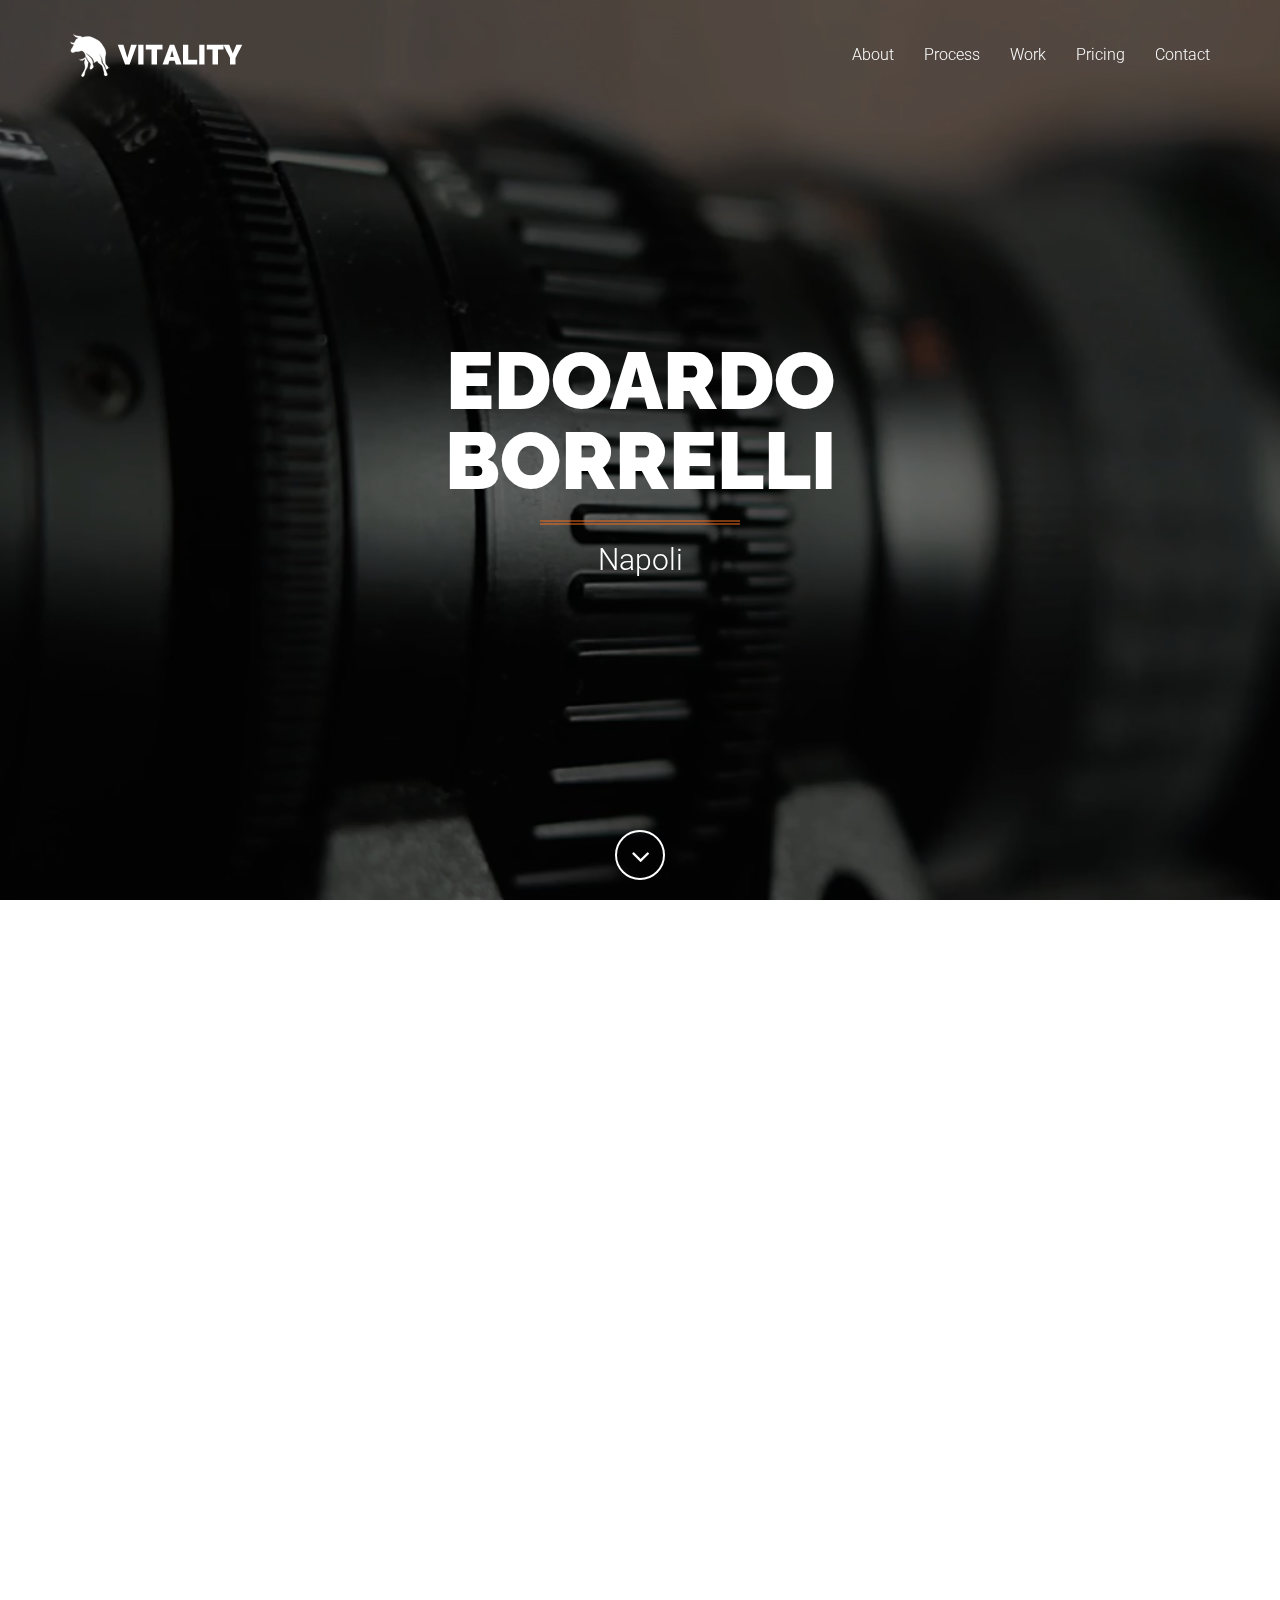
==== video.html @ b9a4c415 "stage one" ====
<!DOCTYPE html>
<html lang="en">

<head>
    <meta charset="utf-8">
    <meta name="viewport" content="width=device-width, initial-scale=1.0, user-scalable=no">
    <meta name="description" content="">
    <meta name="author" content="">
    <title>Edoardo Borrelli</title>
    <!-- Bootstrap Core CSS -->
    <link href="assets/css/bootstrap/bootstrap.min.css" rel="stylesheet" type="text/css">
    <!-- Retina.js - Load first for faster HQ mobile images. -->
    <script src="assets/js/plugins/retina/retina.min.js"></script>
    <!-- Font Awesome -->
    <link href="assets/font-awesome/css/font-awesome.min.css" rel="stylesheet" type="text/css">
    <!-- Default Fonts -->
    <link href='http://fonts.googleapis.com/css?family=Roboto:400,100,100italic,300,300italic,400italic,500,500italic,700,700italic,900,900italic' rel='stylesheet' type='text/css'>
    <link href='http://fonts.googleapis.com/css?family=Raleway:400,100,200,300,600,500,700,800,900' rel='stylesheet' type='text/css'>
    <!-- Modern Style Fonts (Include these is you are using body.modern!) -->
    <link href='http://fonts.googleapis.com/css?family=Montserrat:400,700' rel='stylesheet' type='text/css'>
    <link href='http://fonts.googleapis.com/css?family=Cardo:400,400italic,700' rel='stylesheet' type='text/css'>
    <!-- Vintage Style Fonts (Include these if you are using body.vintage!) -->
    <link href='http://fonts.googleapis.com/css?family=Sanchez:400italic,400' rel='stylesheet' type='text/css'>
    <link href='http://fonts.googleapis.com/css?family=Cardo:400,400italic,700' rel='stylesheet' type='text/css'>
    <!-- Plugin CSS -->
    <link href="assets/css/plugins/owl-carousel/owl.carousel.css" rel="stylesheet" type="text/css">
    <link href="assets/css/plugins/owl-carousel/owl.theme.css" rel="stylesheet" type="text/css">
    <link href="assets/css/plugins/owl-carousel/owl.transitions.css" rel="stylesheet" type="text/css">
    <link href="assets/css/plugins/magnific-popup.css" rel="stylesheet" type="text/css">
    <link href="assets/css/plugins/background.css" rel="stylesheet" type="text/css">
    <link href="assets/css/plugins/animate.css" rel="stylesheet" type="text/css">
    <!-- Vitality Theme CSS -->
    <!-- Uncomment the color scheme you want to use. -->
    <!-- <link href="assets/css/vitality-red.css" rel="stylesheet" type="text/css"> -->
    <!-- <link href="assets/css/vitality-aqua.css" rel="stylesheet" type="text/css"> -->
    <!-- <link href="assets/css/vitality-blue.css" rel="stylesheet" type="text/css"> -->
    <!-- <link href="assets/css/vitality-green.css" rel="stylesheet" type="text/css"> -->
    <link href="assets/css/vitality-orange.css" rel="stylesheet" type="text/css">
    <!-- <link href="assets/css/vitality-pink.css" rel="stylesheet" type="text/css"> -->
    <!-- <link href="assets/css/vitality-purple.css" rel="stylesheet" type="text/css"> -->
    <!-- <link href="assets/css/vitality-tan.css" rel="stylesheet" type="text/css"> -->
    <!-- <link href="assets/css/vitality-turquoise.css" rel="stylesheet" type="text/css"> -->
    <!-- <link href="assets/css/vitality-yellow.css" rel="stylesheet" type="text/css"> -->
    <!-- IE8 support for HTML5 elements and media queries -->
    <!--[if lt IE 9]>
      <script src="https://oss.maxcdn.com/libs/html5shiv/3.7.0/html5shiv.js"></script>
      <script src="https://oss.maxcdn.com/libs/respond.js/1.3.0/respond.min.js"></script>
    <![endif]-->
</head>

<body id="page-top">
    <!-- Navigation -->
    <!-- Note: navbar-default and navbar-inverse are both supported with this theme. -->
    <nav class="navbar navbar-inverse navbar-fixed-top navbar-expanded">
        <div class="container">
            <!-- Brand and toggle get grouped for better mobile display -->
            <div class="navbar-header">
                <button type="button" class="navbar-toggle" data-toggle="collapse" data-target="#bs-example-navbar-collapse-1">
                    <span class="sr-only">Toggle navigation</span>
                    <span class="icon-bar"></span>
                    <span class="icon-bar"></span>
                    <span class="icon-bar"></span>
                </button>
                <a class="navbar-brand page-scroll" href="#page-top">
                    <img src="assets/img/logo.png" class="img-responsive" alt="">
                </a>
            </div>
            <!-- Collect the nav links, forms, and other content for toggling -->
            <div class="collapse navbar-collapse" id="bs-example-navbar-collapse-1">
                <ul class="nav navbar-nav navbar-right">
                    <li class="hidden">
                        <a class="page-scroll" href="#page-top"></a>
                    </li>
                    <li>
                        <a class="page-scroll" href="#about">About</a>
                    </li>
                    <li>
                        <a class="page-scroll" href="#process">Process</a>
                    </li>
                    <li>
                        <a class="page-scroll" href="#work">Work</a>
                    </li>
                    <li>
                        <a class="page-scroll" href="#pricing">Pricing</a>
                    </li>
                    <li>
                        <a class="page-scroll" href="#contact">Contact</a>
                    </li>
                </ul>
            </div>
            <!-- /.navbar-collapse -->
        </div>
        <!-- /.container -->
    </nav>
    <!-- Instructions: Set your background image using the URL below. -->
    <header class="video">
        <div class="overlay"></div>
        <div class="intro-content">
            <img src="" class="img-responsive img-centered" alt="">
            <div class="brand-name">Edoardo Borrelli</div>
            <hr class="colored">
            <div class="brand-name-subtext">Napoli</div>
        </div>
        <div class="scroll-down page-scroll">
            <a class="btn page-scroll" href="#about"><i class="fa fa-angle-down"></i></a>
        </div>
    </header>
    <section id="about">
        <div class="container-fluid">
            <div class="row text-center">
                <div class="col-lg-12 wow fadeIn">
                    <h1>A Theme for Creatives &amp; Agencies</h1>
                    <p>Vitality is the perfect theme for a freelance professional or an agency.</p>
                    <hr class="colored">
                </div>
            </div>
            <div class="row text-center content-row">
                <div class="col-md-3 col-sm-6 wow fadeIn" data-wow-delay=".2s">
                    <div class="about-content">
                        <i class="fa fa-eye fa-4x"></i>
                        <h3>Commitment</h3>
                        <p>Our commitment is to dress you for success. We pride our detailed workmanship as every piece of clothing is individually designed to your style and measurements for a perfect fit.</p>
                    </div>
                </div>
                <div class="col-md-3 col-sm-6 wow fadeIn" data-wow-delay=".4s">
                    <div class="about-content">
                        <i class="fa fa-scissors fa-4x"></i>
                        <h3>Dedication</h3>
                        <p>Specializing in bespoke and tailor made apparel and accessories for the discerning gentleman.</p>
                    </div>
                </div>
                <div class="col-md-3 col-sm-6 wow fadeIn" data-wow-delay=".6s">
                    <div class="about-content">
                        <i class="fa fa-tablet fa-4x"></i>
                        <h3>Responsive</h3>
                        <p>When building this theme, we've paid close attention to how it looks on various screen sizes. Try it out on a phone or tablet!</p>
                    </div>
                </div>
                <div class="col-md-3 col-sm-6 wow fadeIn" data-wow-delay=".8s">
                    <div class="about-content">
                        <i class="fa fa-heart fa-4x"></i>
                        <h3>Built with Love</h3>
                        <p>All of our themes are crafted with care, and we strive to make your experience as one of our customers the best as possible.</p>
                    </div>
                </div>
            </div>
        </div>
    </section>
    
    <aside class="cta-quote" style="background-image: url('assets/img/nice.jpg');">
        <div class="container wow fadeIn">
            <div class="row">
                <div class="col-md-10 col-md-offset-1">
                                <img src="assets/img/logo100.png" class="img-responsive img-centered" alt=""><br><br>

                    <span class="quote">Good <span class="text-primary">design</span> is finding that perfect balance between the way something <span class="text-primary">looks</span> and how it <span class="text-primary">feels</span>.</span>
                    <hr class=" colored">
                    <a class="btn btn-outline-light page-scroll" href="#contact">Let's Find It</a>
                </div>
            </div>
        </div>
    </aside>
       <section id="process" class="bg-gray">
        <div class="container text-center wow fadeIn">
            <h2>Our Process</h2>
            <hr class="colored">
            <p>Each item is made exclusively by hand, follwing the dictates of the old school tailoring.</p>
        </div>
    </section>
    <section class="portfolio-carousel wow fadeIn">
        <div class="item" style="background-image: url('assets/img/edoardo2.png')">
            <div class="container-fluid">
                <div class="row">
                    <div class="col-md-4 col-md-push-8">
                        <div class="project-details">
                            <span class="project-name"><b>Dress</span>
                            <span class="project-description">The creation of a bespoke suit involves the precise stages of processing that follows the tailor scrupulously and accurately.</b></span>
                            <hr class="colored">
                            <a href="#portfolioModal1" data-toggle="modal" class="btn btn-outline-light">View Details <i class="fa fa-long-arrow-right fa-fw"></i></a>
                        </div>
                    </div>
                    <div class="col-md-8 col-md-pull-4 hidden-xs">
                        <center><img src="" class="img-responsive portfolio-image" alt=""></center>
                    </div>
                </div>
            </div>
        </div>
        <div class="item" style="background-image: url('assets/img/ebtailor.jpg')">
            <div class="container-fluid">
                <div class="row">
                    <div class="col-md-4 col-md-push-8">
                        <div class="project-details">

                            <span class="project-name"><b>Tailoring</span>
                            <span class="project-description">Each dress is the result of 200 operations.</span></b>
                            <hr class="colored">
                            <a href="#portfolioModal2" data-toggle="modal" class="btn btn-outline-light">View Details <i class="fa fa-long-arrow-right fa-fw"></i></a>
                        </div>
                    </div>
                    <div class="col-md-8 col-md-pull-4 hidden-xs">
                        <img src="" class="img-responsive portfolio-image" alt="">
                    </div>
                </div>
            </div>
        </div>
        <div class="item" style="background-image: url('assets/img/green.jpg')">
            <div class="container-fluid">
                <div class="row">
                    <div class="col-md-4 col-md-push-8">
                        <div class="project-details">
                            <span class="project-name"><b>Shirt</span>
                            <span class="project-description">Our tailored shirt provides 8 basic steps by hand:<br>
                                <ul>
                                    <li>Button</li>
                                    <li>Slot</li>
                                    <li>Armholes</li>
                                    <li>Fourth Shoulder</li>
                                    <li>Channel Beam</li>
                                    <li>Neck</li>
                                    <li>Mouche</li>
                                    <li>Beam Fintone</li></b>
                                </ul>
                            </span>
                            <hr class="colored">
                            <a href="#portfolioModal3" data-toggle="modal" class="btn btn-outline-light">View Details <i class="fa fa-long-arrow-right fa-fw"></i></a>
                        </div>
                    </div>
                    <div class="col-md-8 col-md-pull-4 hidden-xs">
                    </div>
                </div>
            </div>
        </div>
        <div class="item" style="background-image: url('assets/img/tie.jpg')">
            <div class="container-fluid">
                <div class="row">
                    <div class="col-md-4 col-md-push-8">
                        <div class="project-details">
                            <span class="project-name"><b>Tie</span>
                            <span class="project-description">Needs as many as 23 steps, from cutting to its completion, to create a truly tailored tie. It is the highest expression of our dexterity.</span></b>
                            <hr class="colored">
                            <a href="#portfolioModal4" data-toggle="modal" class="btn btn-outline-light">View Details <i class="fa fa-long-arrow-right fa-fw"></i></a>
                        </div>
                    </div>
                    <div class="col-md-8 col-md-pull-4 hidden-xs">
                    </div>
                </div>
            </div>
        </div>
    </section>

    <section>
        <div class="container text-center wow fadeIn">
            <h2>Gallery</h2>
            <hr class="colored">
            <p>Take a look at our gallery!</p>
            <div class="row content-row">
                <div class="col-lg-12">
                    <div class="portfolio-filter">
                        <ul id="filters" class="clearfix">
                            <li>
                                <span class="filter active" data-filter="identity shirts shoes happy">All</span>
                            </li>
                            <li>
                                <span class="filter" data-filter="shirts">Shirts/Jackets/Suits</span>
                            </li>
                            <li>
                                <span class="filter" data-filter="shoes">Shoes</span>
                            </li>
                            <li>
                                <span class="filter" data-filter="happy">Happy Customers</span>
                            </li>
                        </ul>
                    </div>
                </div>
            </div>
            <div class="row">
                <div class="col-lg-12">
                    <div id="portfoliolist">
                        <div class="portfolio shirts" data-cat="identity" href="#portfolioModal5" data-toggle="modal">
                            <div class="portfolio-wrapper">
                                <img src="assets/img/shirt100.png" alt="">
                                <div class="caption">
                                    <div class="caption-text">
                                        <a class="text-title">Suits and Jackets</a>
                                        <span class="text-category">Some of our suits, jackets and shirt designs from Italy</span>
                                    </div>
                                    <div class="caption-bg"></div>
                                </div>
                            </div>
                        </div>
                        <div class="portfolio shoes" data-cat="web" href="#portfolioModal6" data-toggle="modal">
                            <div class="portfolio-wrapper">
                                <img src="assets/img/shoe100.png" alt="">
                                <div class="caption">
                                    <div class="caption-text">
                                        <a class="text-title">Shoes</a>
                                        <span class="text-category">Handmade, Italian Mark</span>
                                    </div>
                                    <div class="caption-bg"></div>
                                </div>
                            </div>
                        </div>
                        <div class="portfolio happy" data-cat="graphic" href="#portfolioModal7" data-toggle="modal">
                            <div class="portfolio-wrapper">
                                <img src="assets/img/happy7.png" alt="">
                                <div class="caption">
                                    <div class="caption-text">
                                        <a class="text-title">Happy Customers</a>
                                        <span class="text-category">Our customers alway walk out with a smile</span>
                                    </div>
                                    <div class="caption-bg"></div>
                                </div>
                            </div>
                        </div><br><br>
                        <br><br><br><br><br><br><br><br><br><br>
   
    

                </div>
            </div>
        </div>
    </section>
    <section id="contact">
        <div class="container wow fadeIn">
            <div class="row">
                <div class="col-lg-12 text-center">
                    <h2>Contact Us</h2>
                    <hr class="colored">
                    <p>Please contact us and we will let you know what we can do to help you.</p>
                </div>
            </div>
            <div class="row content-row">
                <div class="col-lg-8 col-lg-offset-2">
                    <form name="sentMessage" id="contactForm" novalidate>
                        <div class="row control-group">
                            <div class="form-group col-xs-12 floating-label-form-group controls">
                                <label>Name</label>
                                <input type="text" class="form-control" placeholder="Name" id="name" required data-validation-required-message="Please enter your name.">
                                <p class="help-block text-danger"></p>
                            </div>
                        </div>
                        <div class="row control-group">
                            <div class="form-group col-xs-12 floating-label-form-group controls">
                                <label>Email Address</label>
                                <input type="email" class="form-control" placeholder="Email Address" id="email" required data-validation-required-message="Please enter your email address.">
                                <p class="help-block text-danger"></p>
                            </div>
                        </div>
                        <div class="row control-group">
                            <div class="form-group col-xs-12 floating-label-form-group controls">
                                <label>Phone Number</label>
                                <input type="tel" class="form-control" placeholder="Phone Number" id="phone" required data-validation-required-message="Please enter your phone number.">
                                <p class="help-block text-danger"></p>
                            </div>
                        </div>
                        <div class="row control-group">
                            <div class="form-group col-xs-12 floating-label-form-group controls">
                                <label>Message</label>
                                <textarea rows="5" class="form-control" placeholder="Message" id="message" required data-validation-required-message="Please enter a message."></textarea>
                                <p class="help-block text-danger"></p>
                            </div>
                        </div>
                        <br>
                        <div id="success"></div>
                        <div class="row">
                            <div class="form-group col-xs-12">
                                <button type="submit" class="btn btn-outline-dark">Send</button>
                            </div>
                        </div>
                    </form>
                </div>
            </div>
        </div>
    </section>
    
    <footer class="footer" style="background-image: url('assets/img/bg-footer.jpg')">
        <div class="container text-center">
            <div class="row">
                <div class="col-md-4 contact-details">
                    <h4><i class="fa fa-phone"></i> Call<br><p><a href="tel:3055707944">(305) 570-7944</a></p></h4>
                    
                </div>
                <div class="col-md-4 contact-details">
                    <h4><i class="fa fa-map-marker"></i> Visit</h4>
                    <p><a href="http://maps.apple.com/?address=102+Giralda+Ave+CoralGables+FL+33134">102 Giralda Ave<br>Coral Gables, FL 33134</a></p>
                </div>
                <div class="col-md-4 contact-details">
                    <h4><i class="fa fa-envelope"></i> Email</h4>
                    <p><a href="mailto:sartoriaedoardoborrelli@hotmail.it">sartoriaedoardoborrelli@hotmail.it</a>
                    </p>
                </div>
            </div>
            <div class="row social">
                <div class="col-lg-12">
                    <ul class="list-inline">
                        <li><a href="https://www.facebook.com/edoardoborrelli/"><i class="fa fa-facebook fa-fw fa-2x"></i></a>
                        </li>
                        
                        <li><a href="https://www.instagram.com/edoardoborrelli1/"><i class="fa fa-instagram fa-fw fa-2x"></i></a>
                        </li>
                    </ul>
                </div>
            </div>
            <div class="row copyright">
                <div class="col-lg-12">
                    <p class="small">&copy; 2015 Edoardo Borrelli</p>
                </div>
            </div>
        </div>
    </footer>
    <!-- Portfolio Modals -->
    <!-- Example Modal 1 -->
    <div class="portfolio-modal modal fade" id="portfolioModal1" tabindex="-1" role="dialog" aria-hidden="true" style="background-image: url('assets/img/store.png')">
        <div class="modal-content">
            <div class="close-modal" data-dismiss="modal">
                <div class="lr">
                    <div class="rl">
                    </div>
                </div>
            </div>
            <div class="modal-body">
                <div class="container">
                    <div class="row">
                        <div class="col-lg-8 col-lg-offset-2">
                            <h2><b><strong>Dress</h2>
                            <hr class="colored">
                            <p>The creation of a bespoke suit involves the precise stages of processing that follows the tailor scrupulously and accurately.</p><br></b></strong>
                            <br>
                        </div>
                        <div class="col-lg-12">
                            <img src="assets/img/tailor2.jpg" class="img-responsive img-centered" alt="">
                        </div><br>
                        <div class="col-lg-8 col-lg-offset-2">
                            <p><b><strong>MEASUREMENTS: Taking the general measurements of the client's body is the first step to be taken after establishing the model of dress and the next step would be to create the fabric that will be used.</p>
                        <p>THE SEGANATA: The tailor, with the traditional chalk to trace, freehands the pattern on the fabric of the dress. </p>
                        CUTTING: Following the traces of plaster, he cuts very precisely and with high quality instruments. </p>
                        THE BASTE AND TESTS: The fabrics are cut and basted together in order to create an accurate sketch of the dress, after which will follow a trial during which they will eventually make some changes to make the perfect head.</p>
                        SEWING: After all the evidence of production is completed by sewing the dress that will be stretched and once tried for the last time, delivered to the customer.</p> </b></strong>
                        
                            <button type="button" class="btn btn-default" data-dismiss="modal"><i class="fa fa-times"></i> Close</button></div>
                        </div>
                    </div>
                </div>
            </div>
        </div>
    </div>
    <!-- Example Modal 2 -->
    <div class="portfolio-modal modal fade" id="portfolioModal2" tabindex="-1" role="dialog" aria-hidden="true" style="background-image: url('assets/img/store2.png')">
        <div class="modal-content">
            <div class="close-modal" data-dismiss="modal">
                <div class="lr">
                    <div class="rl">
                    </div>
                </div>
            </div>
            <div class="modal-body">
                <div class="container">
                    <div class="row">
                        <div class="col-lg-8 col-lg-offset-2">
                            <h2><b>Tailoring</h2>
                            <hr class="colored">
                            <p>Each dress is the result of 200 operations.</p>
                        </div>
                        <div class="col-lg-12">
                            <img src="assets/img/tool.jpg" class="img-responsive img-centered" alt="">
                        </div>
                        <div class="col-lg-8 col-lg-offset-2">
                          <p>In Tailoring Borrelli, processing of the clothes is held still using traditional techniques. With the customer's measurements you create the custom pattern, which will serve as the basis for the subsequent fitting of clothes. If the customer does not change size, you can order new clothes, choosing only the tissue, avoiding times of tests and inspections. Our tailors cut the fabric and create the masculine soul of the jacket: the canvas, made from a mixture of horsehair, cotton and camel, which determines together, strength and softness. It is then evaluated the structural tension gown and finished the package with a meticulous attention to detail, linings and buttons.Details that make a unique tailor-made suit.</p></b>
                            <button type="button" class="btn btn-default" data-dismiss="modal"><i class="fa fa-times"></i> Close</button>
                        </div>
                    </div>
                </div>
            </div>
        </div>
    </div>
    <!-- Example Modal 3 -->
    <div class="portfolio-modal modal fade" id="portfolioModal3" tabindex="-1" role="dialog" aria-hidden="true" style="background-image: url('assets/img/store3.png')">
        <div class="modal-content">
            <div class="close-modal" data-dismiss="modal">
                <div class="lr">
                    <div class="rl">
                    </div>
                </div>
            </div>
            <div class="modal-body">
                <div class="container">
                    <div class="row">
                        <div class="col-lg-8 col-lg-offset-2">
                            <h2>Shirt</h2>
                            <hr class="colored">
                            <p></p>
                        </div>
                        <div class="col-lg-12">
                            <img src="assets/img/yellow.jpg" class="img-responsive img-centered" alt=""><br>
                            <img src="assets/img/tag.jpg" class="img-responsive img-centered" alt=""><br>
                            <img src="assets/img/tag3.jpg" class="img-responsive img-centered" alt="">
                        </div>
                        <div class="col-lg-8 col-lg-offset-2">
                       <p><b>Among the details that give an advantage to the chief's hand stitching "chiseled" that characterizes the application of the neck and armhole shirts over the front embroidered. Among the fine details there is the "mouche", taffeta small triangle that joins the front and rear sections, and the "beam" that stops the fake sleeve. Slot, built to last, it must be flexible and strong. The skilful interweaving of the wires was born for this purpose by the skilled hands of the embroiderers who sew by hand even the real mother of pearl buttons stitched to "Houndstooth".</b></p>
                       <div class="col-lg-12">
                             <img src="assets/img/tag2.jpg" class="img-responsive img-centered" alt=""><br>
                       </div>
                            <button type="button" class="btn btn-default" data-dismiss="modal"><i class="fa fa-times"></i> Close</button>
                        </div>
                    </div>
                </div>
            </div>
        </div>
    </div>
    <!-- Example Modal 4 -->
    <div class="portfolio-modal modal fade" id="portfolioModal4" tabindex="-1" role="dialog" aria-hidden="true" style="background-image: url('assets/img/nicetie.png')">
        <div class="modal-content">
            <div class="close-modal" data-dismiss="modal">
                <div class="lr">
                    <div class="rl">
                    </div>
                </div>
            </div>
            <div class="modal-body">
                <div class="container">
                    <div class="row">
                        <div class="col-lg-8 col-lg-offset-2">
                           <h2><b>Tie</h2>
                            <hr class="colored">
                            <p>Needs as many as 23 steps, from cutting to its completion, to create a truly tailored tie. It is the highest expression of our dexterity.</p></b>
                        </div>
                        <div class="col-lg-12">
                            <img src="assets/img/tie2.jpg" class="img-responsive img-centered" alt="">
                        </div>
                        <div class="col-lg-8 col-lg-offset-2">
                          <p><b>CUTTING MANUAL: According to tradition with templates, chalk, tape measure and scissors: All strictly 45 degrees, allows us to perfectly center the design.<br><br> SEWING LINING OF THE HAND: This phase of tailoring is cured inch by inch, always using the same stitch width. Each tie is inspected with painstaking care to avoid any kind of defect. <br><br>
                        TAPPING: This step ensures the perfect fit of the Interior silk and perfect centering. The front tip and the tail always require special care in order to create a perfect symmetry.<br><br> 
                        SEAM: after being tapped, the tie is closed by hand with delicate steps and the right length, ensuring the proper "lead" and the right elasticity.</p> </b>
                        <img src="assets/img/tie3.jpg" class="img-responsive img-centered" alt=""> 
                            <button type="button" class="btn btn-default" data-dismiss="modal"><i class="fa fa-times"></i> Close</button>
                        </div>
                    </div>
                </div>
            </div>
        </div>
    </div>
        <!-- Example Modal 5 -->
    <div class="portfolio-modal modal fade" id="portfolioModal5" tabindex="-1" role="dialog" aria-hidden="true" style="background-image: url('assets/img/outside100.png')">
        <div class="modal-content">
            <div class="close-modal" data-dismiss="modal">
                <div class="lr">
                    <div class="rl">
                    </div>
                </div>
            </div>
            <div class="modal-body">
                <div class="container">
                    <div class="row">
                        <div class="col-lg-8 col-lg-offset-2">
                           <h2><b>Shirts/Jackets/Suits</h2>
                            <hr class="colored">
                            <p>An inside look at some of the items we've acquired.</p>
                        </div>
                        <div class="col-lg-12">
                            <img src="assets/img/shirt11.png" class="img-responsive img-centered" alt="">
                            <img src="assets/img/shirt13.png" class="img-responsive img-centered" alt="">
                            <img src="assets/img/shirt14.png" class="img-responsive img-centered" alt="">
                            <img src="assets/img/shirt15.png" class="img-responsive img-centered" alt="">
                            <img src="assets/img/shirt16.png" class="img-responsive img-centered" alt="">
                            <img src="assets/img/shirt17.png" class="img-responsive img-centered" alt="">
                            <img src="assets/img/shirt18.png" class="img-responsive img-centered" alt="">
                            <img src="assets/img/shirt19.png" class="img-responsive img-centered" alt="">
                            <img src="assets/img/shirt20.png" class="img-responsive img-centered" alt="">
                            <img src="assets/img/shirt21.png" class="img-responsive img-centered" alt="">
                            <img src="assets/img/shirt22.png" class="img-responsive img-centered" alt="">
                            <img src="assets/img/shirt23.png" class="img-responsive img-centered" alt="">
                            <img src="assets/img/shirt24.png" class="img-responsive img-centered" alt="">


                        
                        
                            <button type="button" class="btn btn-default" data-dismiss="modal"><i class="fa fa-times"></i> Close</button></div>
                        </div>
                    </div>
                </div>
            </div>
        </div>
    </div>
        <!-- Example Modal 6 -->
    <div class="portfolio-modal modal fade" id="portfolioModal6" tabindex="-1" role="dialog" aria-hidden="true" style="background-image: url('assets/img/store2.png')">
        <div class="modal-content">
            <div class="close-modal" data-dismiss="modal">
                <div class="lr">
                    <div class="rl">
                    </div>
                </div>
            </div>
            <div class="modal-body">
                <div class="container">
                    <div class="row">
                        <div class="col-lg-8 col-lg-offset-2">
                           <h2><b>Shoes</h2>
                            <hr class="colored">
                            <p>Take a look at our handmade shoes!</p></b>
                        </div>
                        <div class="col-lg-12">
                            <img src="assets/img/shoe1.png" class="img-responsive img-centered" alt="">
                            <img src="assets/img/shoe2.png" class="img-responsive img-centered" alt="">
                            <img src="assets/img/shoe3.png" class="img-responsive img-centered" alt="">
                            <img src="assets/img/shoe4.png" class="img-responsive img-centered" alt="">
                            <img src="assets/img/shoe5.png" class="img-responsive img-centered" alt="">
                            <img src="assets/img/shoe6.png" class="img-responsive img-centered" alt="">
                            <img src="assets/img/shoe7.png" class="img-responsive img-centered" alt="">
                            <img src="assets/img/shoe8.png" class="img-responsive img-centered" alt="">
                            <img src="assets/img/shoe9.png" class="img-responsive img-centered" alt="">
                            <img src="assets/img/shoe10.png" class="img-responsive img-centered" alt="">
                            <img src="assets/img/shoe11.png" class="img-responsive img-centered" alt="">
                            <img src="assets/img/shoe12.png" class="img-responsive img-centered" alt="">
                        
                       
                            <button type="button" class="btn btn-default" data-dismiss="modal"><i class="fa fa-times"></i> Close</button></div>
                        </div>
                    </div>
                </div>
            </div>
        </div>
    </div>
        <!-- Example Modal 7 -->
    <div class="portfolio-modal modal fade" id="portfolioModal7" tabindex="-1" role="dialog" aria-hidden="true" style="background-image: url('assets/img/store.png')">
        <div class="modal-content">
            <div class="close-modal" data-dismiss="modal">
                <div class="lr">
                    <div class="rl">
                    </div>
                </div>
            </div>
            <div class="modal-body">
                <div class="container">
                    <div class="row">
                        <div class="col-lg-8 col-lg-offset-2">
                           <h2><b>Happy Customers</h2>
                            <hr class="colored">
                            <p>Our customers always leave with a smile!</p></b>
                        </div>
                        <div class="col-lg-12">
                            <img src="assets/img/happy1.png" class="img-responsive img-centered" alt="">
                            <img src="assets/img/happy2.png" class="img-responsive img-centered" alt="">
                            <img src="assets/img/happy3.png" class="img-responsive img-centered" alt="">
                            <img src="assets/img/happy4.png" class="img-responsive img-centered" alt="">
                            <img src="assets/img/happy5.png" class="img-responsive img-centered" alt="">
                            <img src="assets/img/happy6.png" class="img-responsive img-centered" alt="">
                            <img src="assets/img/happy7.png" class="img-responsive img-centered" alt="">
                            <img src="assets/img/happy8.png" class="img-responsive img-centered" alt="">
                            <img src="assets/img/happy9.png" class="img-responsive img-centered" alt="">
                            <img src="assets/img/happy10.png" class="img-responsive img-centered" alt="">
                            <img src="assets/img/happy11.png" class="img-responsive img-centered" alt="">
                            <img src="assets/img/happy13.png" class="img-responsive img-centered" alt="">
                            <img src="assets/img/happy14.png" class="img-responsive img-centered" alt="">
                            <img src="assets/img/happy12.png" class="img-responsive img-centered" alt="">

                        
                        
                            <button type="button" class="btn btn-default" data-dismiss="modal"><i class="fa fa-times"></i> Close</button></div>
                        </div>
                    </div>
                </div>
            </div>
        </div>
    </div>
    <!-- Core Scripts -->
    <script src="assets/js/jquery.js"></script>
    <script src="assets/js/bootstrap/bootstrap.min.js"></script>
    <!-- Plugin Scripts -->
    <script src="assets/js/plugins/jquery.easing.min.js"></script>
    <script src="assets/js/plugins/classie.js"></script>
    <script src="assets/js/plugins/cbpAnimatedHeader.js"></script>
    <script src="assets/js/plugins/owl-carousel/owl.carousel.js"></script>
    <script src="assets/js/plugins/jquery.magnific-popup/jquery.magnific-popup.min.js"></script>
    <script src="assets/js/plugins/background/core.js"></script>
    <script src="assets/js/plugins/background/transition.js"></script>
    <script src="assets/js/plugins/background/background.js"></script>
    <script src="assets/js/plugins/jquery.mixitup.js"></script>
    <script src="assets/js/plugins/wow/wow.min.js"></script>
    <script src="assets/js/contact_me.js"></script>
    <script src="assets/js/plugins/jqBootstrapValidation.js"></script>
    <!-- Vitality Theme Scripts -->
    <script src="assets/js/vitality.js"></script>
</body>

</html>
---- assets/css/plugins/background.css ----
/*! formstone v0.8.29 [background.css] 2015-11-25 | MIT License | formstone.it */

/**
	 * @class
	 * @name .fs-background-element
	 * @type element
	 * @description Target elmement
	 */
/**
	 * @class
	 * @name .fs-background
	 * @type element
	 * @description Base widget class
	 */
.fs-background {
  overflow: hidden;
  position: relative;
  /**
		 * @class
		 * @name .fs-background-container
		 * @type element
		 * @description Container element
		 */
  /**
		 * @class
		 * @name .fs-background-media
		 * @type element
		 * @description Media element
		 */
  /**
		 * @class
		 * @name .fs-background-media.fs-background-animated
		 * @type modifier
		 * @description Indicates animated state
		 */
  /**
		 * @class
		 * @name .fs-background-media.fs-background-navtive
		 * @type modifier
		 * @description Indicates native support
		 */
  /**
		 * @class
		 * @name .fs-background-media.fs-background-fixed
		 * @type modifier
		 * @description Indicates fixed positioning
		 */
  /**
		 * @class
		 * @name .fs-background-embed
		 * @type element
		 * @description Embed/iFrame element
		 */
  /**
		 * @class
		 * @name .fs-background-embed.fs-background-embed-ready
		 * @type modifier
		 * @description Indicates ready state
		 */
}
.fs-background,
.fs-background-container,
.fs-background-media {
  -webkit-transition: none;
          transition: none;
}
.fs-background-container {
  width: 100%;
  height: 100%;
  position: absolute;
  top: 0;
  z-index: 0;
  overflow: hidden;
}
.fs-background-media {
  position: absolute;
  top: 0;
  bottom: 0;
  opacity: 0;
}
.fs-background-media.fs-background-animated {
  -webkit-transition: opacity 0.5s linear;
          transition: opacity 0.5s linear;
}
.fs-background-media img,
.fs-background-media video,
.fs-background-media iframe {
  width: 100%;
  height: 100%;
  display: block;
  -webkit-user-drag: none;
}
.fs-background-media.fs-background-native,
.fs-background-media.fs-background-fixed {
  width: 100%;
  height: 100%;
}
.fs-background-media.fs-background-native img,
.fs-background-media.fs-background-fixed img {
  display: none;
}
.fs-background-media.fs-background-native {
  background-position: center;
  background-size: cover;
}
.fs-background-media.fs-background-fixed {
  background-position: center;
  background-attachment: fixed;
}
.fs-background-embed.fs-background-ready:after {
  width: 100%;
  height: 100%;
  position: absolute;
  top: 0;
  right: 0;
  bottom: 0;
  left: 0;
  z-index: 1;
  content: '';
}
.fs-background-embed.fs-background-ready iframe {
  z-index: 0;
}
---- assets/css/vitality-red.css ----
/*!
 * Vitality v1.3.5 (http://themes.startbootstrap.com/vitality-v1.3.5)
 * Copyright 2013-2015 Start Bootstrap Themes
 * To use this theme you must have a license purchased at WrapBootstrap (https://wrapbootstrap.com)
 */
html,
body {
  height: 100%;
}
.img-centered {
  margin: 0 auto;
}
.content-row {
  margin-top: 30px;
}
section {
  padding: 100px 0;
}
.bg-gray {
  background-color: #f5f5f5;
}
.bg-dark {
  color: white;
  background-color: #222222;
}
@media (max-width: 767px) {
  section {
    padding: 75px 0;
  }
}
.owl-theme .owl-controls .owl-page span {
  background: rgba(34, 34, 34, 0.5);
}
input.form-control {
  border-radius: 0 !important;
}
input.form-control:focus {
  border-color: #ef4035;
  box-shadow: none;
}
.btn,
.input-group-btn {
  border-radius: 0 !important;
  -webkit-transition: all 0.5s;
  -moz-transition: all 0.5s;
  transition: all 0.5s;
}
.btn-primary {
  color: #ffffff;
  background-color: #ef4035;
  border-color: #ef4035;
  -webkit-transition: all 0.5s;
  -moz-transition: all 0.5s;
  transition: all 0.5s;
}
.btn-primary:hover,
.btn-primary:focus,
.btn-primary.focus,
.btn-primary:active,
.btn-primary.active,
.open > .dropdown-toggle.btn-primary {
  color: #ffffff;
  background-color: #ed2a1d;
  border-color: #ec2114;
}
.btn-primary:active,
.btn-primary.active,
.open > .dropdown-toggle.btn-primary {
  background-image: none;
}
.btn-primary.disabled,
.btn-primary[disabled],
fieldset[disabled] .btn-primary,
.btn-primary.disabled:hover,
.btn-primary[disabled]:hover,
fieldset[disabled] .btn-primary:hover,
.btn-primary.disabled:focus,
.btn-primary[disabled]:focus,
fieldset[disabled] .btn-primary:focus,
.btn-primary.disabled.focus,
.btn-primary[disabled].focus,
fieldset[disabled] .btn-primary.focus,
.btn-primary.disabled:active,
.btn-primary[disabled]:active,
fieldset[disabled] .btn-primary:active,
.btn-primary.disabled.active,
.btn-primary[disabled].active,
fieldset[disabled] .btn-primary.active {
  background-color: #ef4035;
  border-color: #ef4035;
}
.btn-primary .badge {
  color: #ef4035;
  background-color: #ffffff;
}
body {
  font-family: "Roboto", "Helvetica Neue", Helvetica, Arial, sans-serif;
  font-size: 16px;
  font-weight: 300;
}
a {
  color: #ef4035;
  -webkit-transition: all 0.5s;
  -moz-transition: all 0.5s;
  transition: all 0.5s;
}
a:hover,
a:focus {
  color: inherit;
  text-decoration: none;
}
p {
  font-size: 18px;
  line-height: 1.5;
}
p.lead {
  font-family: "Raleway", "Helvetica Neue", Helvetica, Arial, sans-serif;
  font-weight: 900;
  text-transform: uppercase;
  font-size: 24px;
}
h1,
h2,
h3,
h4,
h5,
h6 {
  font-family: "Raleway", "Helvetica Neue", Helvetica, Arial, sans-serif;
  font-weight: 900;
  text-transform: uppercase;
}
@media (min-width: 481px) {
  h1 {
    font-size: 52px;
  }
  h2 {
    font-size: 50px;
  }
}
hr {
  max-width: 100px;
  border-top: 1px solid white;
  border-bottom: 1px solid white;
  height: 2px;
  margin: 15px auto;
}
hr.left {
  margin: 15px auto 15px 0;
}
hr.right {
  margin: 15px 0 15px auto;
}
hr.colored {
  border-color: #ef4035;
}
@media (min-width: 768px) {
  hr {
    max-width: 200px;
    margin: 20px auto;
  }
  hr.left {
    margin: 20px auto 20px 0;
  }
  hr.right {
    margin: 20px 0 20px auto;
  }
}
.text-primary {
  color: #ef4035;
}
.navbar-fixed-top {
  margin-bottom: 0;
}
.navbar-default .navbar-nav > .active > a,
.navbar-default .navbar-nav > .active > a:hover,
.navbar-default .navbar-nav > .active > a:focus,
.navbar-inverse .navbar-nav > .active > a,
.navbar-inverse .navbar-nav > .active > a:hover,
.navbar-inverse .navbar-nav > .active > a:focus {
  color: #ef4035;
  background-color: white;
  border-radius: 0;
}
.navbar-default {
  background-color: #ef4035;
}
.navbar-default .navbar-toggle .icon-bar {
  background-color: white;
}
.navbar-default .navbar-toggle:hover,
.navbar-default .navbar-toggle:focus {
  background-color: rgba(255, 255, 255, 0.5);
}
.navbar-default .navbar-collapse,
.navbar-default .navbar-form {
  border-color: rgba(255, 255, 255, 0.5);
}
.navbar-inverse {
  background-color: #222222;
}
.navbar-default,
.navbar-inverse {
  border: none;
  border-bottom: 1px solid rgba(255, 255, 255, 0.1);
}
.navbar-default .navbar-brand,
.navbar-inverse .navbar-brand {
  padding: 0 15px;
  color: white;
  opacity: 1;
  text-decoration: none;
  -webkit-transition: all 0.5s;
  -moz-transition: all 0.5s;
  transition: all 0.5s;
}
.navbar-default .navbar-brand:hover,
.navbar-inverse .navbar-brand:hover,
.navbar-default .navbar-brand:focus,
.navbar-inverse .navbar-brand:focus {
  opacity: 1;
}
.navbar-default .navbar-nav li a,
.navbar-inverse .navbar-nav li a {
  color: white;
}
.navbar-default .navbar-nav li a:hover,
.navbar-inverse .navbar-nav li a:hover {
  color: rgba(255, 255, 255, 0.5);
}
@media (min-width: 768px) {
  .navbar-default .navbar-nav > .active > a,
  .navbar-default .navbar-nav > .active > a:hover,
  .navbar-default .navbar-nav > .active > a:focus,
  .navbar-inverse .navbar-nav > .active > a,
  .navbar-inverse .navbar-nav > .active > a:hover,
  .navbar-inverse .navbar-nav > .active > a:focus {
    border-radius: 5px;
  }
  .navbar-fixed-top.navbar-expanded {
    padding: 30px 0;
  }
  .navbar-fixed-top {
    padding: 15px 0;
    -webkit-transition: padding 0.5s;
    -moz-transition: padding 0.5s;
    transition: padding 0.5s;
  }
  .navbar-fixed-top .navbar-brand:hover {
    opacity: 0.5;
  }
  .navbar-default.navbar-expanded,
  .navbar-inverse.navbar-expanded {
    background: transparent;
    border: none;
  }
}
.navbar a:focus {
  outline: none;
}
.navbar .navbar-nav li a:focus {
  outline: none;
}
header {
  position: relative;
  display: block;
  height: auto;
  width: auto;
  background-color: #222222;
  background: no-repeat center center;
  background-attachment: scroll;
  -webkit-background-size: cover;
  -moz-background-size: cover;
  background-size: cover;
  -o-background-size: cover;
  padding: 100px 0;
}
header .intro-content {
  color: white;
  text-align: center;
  position: relative;
}
header .brand-name {
  font-family: "Raleway", "Helvetica Neue", Helvetica, Arial, sans-serif;
  font-size: 55px;
  line-height: 55px;
  text-transform: uppercase;
  font-weight: 900;
  margin-top: 15px;
}
header .brand-name-subtext {
  font-size: 20px;
  line-height: 20px;
  font-weight: 300;
}
header img {
  max-width: 150px;
  max-height: 150px;
}
header .scroll-down {
  position: absolute;
  width: 100%;
  bottom: 20px;
  text-align: center;
}
header .scroll-down .btn {
  height: 50px;
  width: 50px;
  border: 2px solid white;
  border-radius: 100% !important;
  line-height: 50px;
  padding: 0;
  letter-spacing: normal;
  color: white;
  font-size: 30px;
  -webkit-transition: all 0.5s;
  -moz-transition: all 0.5s;
  transition: all 0.5s;
}
header .scroll-down .btn:hover {
  color: rgba(255, 255, 255, 0.5);
  border-color: rgba(255, 255, 255, 0.5);
  outline: none;
}
@media (min-width: 768px) {
  header {
    height: 100%;
    width: 100%;
    padding: 0;
    background-attachment: scroll;
  }
  header .intro-content {
    color: white;
    text-align: center;
    width: 50%;
    margin: auto;
    position: absolute;
    top: 50%;
    left: 50%;
    -webkit-transform: translate(-50%, -50%);
    -ms-transform: translate(-50%, -50%);
    transform: translate(-50%, -50%);
  }
  header .brand-name {
    font-size: 80px;
    line-height: 80px;
  }
  header .brand-name-subtext {
    font-size: 30px;
    line-height: 30px;
  }
  header img {
    max-width: 300px;
    max-height: 300px;
  }
}
@media (min-width: 1025px) {
  header {
    background-attachment: fixed;
  }
}
header.video .overlay {
  position: absolute;
  height: 100%;
  width: 100%;
  background: #000;
  z-index: 998;
  opacity: 0;
}
header.video .intro-content {
  z-index: 999;
}
header.video .scroll-down {
  z-index: 999;
}
@media (min-width: 768px) {
  header.video .overlay {
    opacity: 0.5;
  }
}
aside.cta-quote {
  color: white;
  background-color: #222222;
  background: no-repeat center center scroll;
  -webkit-background-size: cover;
  -moz-background-size: cover;
  background-size: cover;
  -o-background-size: cover;
  padding: 100px 0;
  text-align: center;
}
aside.cta-quote span.quote {
  display: block;
  font-size: 30px;
  line-height: 32px;
  font-weight: 300;
}
@media (min-width: 768px) {
  aside.cta-quote {
    background-attachment: scroll;
    padding: 150px 0;
  }
  aside.cta-quote span.quote {
    font-size: 36px;
    line-height: 38px;
  }
}
@media (min-width: 992px) {
  aside.cta-quote {
    padding: 300px 0;
  }
  aside.cta-quote span.quote {
    font-size: 40px;
    line-height: 42px;
  }
}
@media (min-width: 1025px) {
  aside.cta-quote {
    background-attachment: fixed;
  }
}
.testimonials {
  text-align: center;
}
.testimonials .testimonials-carousel .item {
  padding: 0;
}
.testimonials .testimonials-carousel .item p.quote {
  margin-bottom: 30px;
}
.testimonials .testimonials-carousel .item .testimonial-info {
  margin-bottom: 30px;
}
.testimonials .testimonials-carousel .item .testimonial-info .testimonial-img {
  display: inline-block;
  height: 50px;
  width: 50px;
  margin-right: 10px;
}
.testimonials .testimonials-carousel .item .testimonial-info .testimonial-author {
  display: inline-block;
}
.testimonials .testimonials-carousel .item .testimonial-info .testimonial-author .name {
  font-family: "Raleway", "Helvetica Neue", Helvetica, Arial, sans-serif;
  font-weight: 900;
  text-transform: uppercase;
}
.testimonials .testimonials-carousel .item .testimonial-info .testimonial-author hr.colored {
  margin: 3px auto;
  max-width: 50px;
}
.testimonials .testimonials-carousel .item .testimonial-info .testimonial-author p {
  margin: 0;
}
.testimonials .testimonials-carousel .item .testimonial-info .testimonial-author .stars {
  color: #f1c40f;
}
.testimonials .testimonials-carousel .owl-controls {
  margin-top: 0;
}
.testimonials .testimonials-carousel .owl-controls .owl-prev,
.testimonials .testimonials-carousel .owl-controls .owl-next {
  display: none;
  text-align: center;
  position: absolute;
  height: 60px;
  width: 40px;
  border-radius: 0 !important;
  line-height: 50px;
  font-size: 30px !important;
  margin: auto 0 !important;
  top: 0;
  bottom: 0;
  background-color: #ef4035 !important;
  color: white !important;
  -webkit-transition: all 0.5s;
  -moz-transition: all 0.5s;
  transition: all 0.5s;
}
.testimonials .testimonials-carousel .owl-controls .owl-prev:hover,
.testimonials .testimonials-carousel .owl-controls .owl-next:hover {
  opacity: 1;
}
.testimonials .testimonials-carousel .owl-controls .owl-prev {
  left: 15px;
}
.testimonials .testimonials-carousel .owl-controls .owl-next {
  right: 15px;
}
@media (min-width: 768px) {
  .testimonials .testimonials-carousel .item {
    padding: 0 100px;
  }
  .testimonials .testimonials-carousel .owl-controls .owl-prev,
  .testimonials .testimonials-carousel .owl-controls .owl-next {
    display: block;
  }
}
.cta-form h3 {
  margin-top: 0;
}
.about-content {
  padding: 30px;
}
.about-carousel .item {
  padding: 15px;
}
.about-carousel .item .caption {
  padding: 15px;
  color: rgba(255, 255, 255, 0.7);
  width: 100%;
  margin: auto;
  position: absolute;
  top: 50%;
  left: 50%;
  -webkit-transform: translate(-50%, -50%);
  -ms-transform: translate(-50%, -50%);
  transform: translate(-50%, -50%);
}
.about-carousel .item .caption h3 {
  margin: 0;
}
.about-carousel .item .caption hr {
  margin: 5px auto;
  max-width: 50px;
}
.about-carousel .item .caption p {
  margin: 0;
}
.about-carousel .item .caption ul.social {
  margin-top: 5px;
}
.about-carousel .item .caption ul.social li a {
  color: rgba(255, 255, 255, 0.7);
}
.about-carousel .item .caption ul.social li a:hover,
.about-carousel .item .caption ul.social li a:focus {
  color: white;
}
.about-carousel .owl-controls {
  margin-top: 0;
}
.about-carousel .owl-controls .owl-prev,
.about-carousel .owl-controls .owl-next {
  text-align: center;
  position: absolute;
  height: 60px;
  width: 40px;
  border-radius: 0 !important;
  line-height: 50px;
  font-size: 30px !important;
  margin: auto 0 !important;
  top: 0;
  bottom: 0;
  background-color: #ef4035 !important;
  color: white !important;
  -webkit-transition: all 0.5s;
  -moz-transition: all 0.5s;
  transition: all 0.5s;
}
.about-carousel .owl-controls .owl-prev:hover,
.about-carousel .owl-controls .owl-next:hover {
  opacity: 1;
}
.about-carousel .owl-controls .owl-prev {
  left: 15px;
}
.about-carousel .owl-controls .owl-next {
  right: 15px;
}
.services .media {
  margin-bottom: 30px;
}
.services .media i.fa {
  height: 75px;
  width: 75px;
  line-height: 70px;
  text-align: center;
  border: 3px solid #222222;
  border-radius: 100%;
  font-size: 30px;
}
.services .media .media-body {
  min-width: none;
  padding-left: 15px;
}
.services .media .media-body h3 {
  margin-bottom: 15px;
}
.services .media .media-body ul {
  list-style: inside;
  padding: 0;
}
.services .media .media-body ul li {
  margin-bottom: 10px;
}
@media (min-width: 390px) {
  .services .media .media-body {
    min-width: 260px;
  }
}
@media (min-width: 992px) {
  .services .media .media-body {
    min-width: 193px;
  }
}
@media (min-width: 1199px) {
  .services .media .media-body {
    min-width: 260px;
  }
}
@media (min-width: 992px) {
  .services .media {
    margin-bottom: 0;
  }
}
.portfolio-carousel {
  padding: 0;
  color: white;
  background-color: #222222;
}
.portfolio-carousel .item {
  background-color: #222222;
  background: no-repeat center center scroll;
  -webkit-background-size: cover;
  -moz-background-size: cover;
  background-size: cover;
  -o-background-size: cover;
  padding: 50px 55px;
  text-align: center;
}
.portfolio-carousel .item .portfolio-image {
  margin-top: 50px;
}
.portfolio-carousel .item .project-details {
  padding: 0;
}
.portfolio-carousel .item .project-details img.client-logo {
  margin: 0 auto 25px;
}
.portfolio-carousel .item .project-details .project-name {
  display: block;
  font-size: 40px;
  line-height: 40px;
  margin-bottom: 5px;
  font-family: "Raleway", "Helvetica Neue", Helvetica, Arial, sans-serif;
  font-weight: 900;
  text-transform: uppercase;
}
.portfolio-carousel .item .project-details .project-description {
  display: block;
  font-size: 18px;
  line-height: 18px;
}
.portfolio-carousel .owl-controls {
  margin-top: 0;
}
.portfolio-carousel .owl-controls .owl-prev,
.portfolio-carousel .owl-controls .owl-next {
  text-align: center;
  position: absolute;
  height: 75px;
  width: 50px;
  border-radius: 0 !important;
  line-height: 70px;
  font-size: 30px !important;
  margin: auto 0 !important;
  top: 0;
  bottom: 0;
  background-color: #ef4035 !important;
  color: white !important;
  -webkit-transition: all 0.5s;
  -moz-transition: all 0.5s;
  transition: all 0.5s;
}
.portfolio-carousel .owl-controls .owl-prev:hover,
.portfolio-carousel .owl-controls .owl-next:hover {
  opacity: 1;
}
.portfolio-carousel .owl-controls .owl-prev {
  left: 0;
}
.portfolio-carousel .owl-controls .owl-next {
  right: 0;
}
@media (min-width: 992px) {
  .portfolio-carousel .item {
    padding: 155px 55px 155px;
    text-align: left;
    min-height: 100%;
  }
  .portfolio-carousel .item .portfolio-image {
    margin-top: 0;
  }
  .portfolio-carousel .item .project-details {
    padding: 15% 0 0;
  }
  .portfolio-carousel .item .project-details img.client-logo {
    margin: 0 auto 25px 0;
  }
  .portfolio-carousel .item .project-details .project-name {
    display: block;
    font-size: 50px;
    line-height: 50px;
  }
  .portfolio-carousel .item .project-details .project-description {
    font-size: 20px;
    line-height: 20px;
  }
  .portfolio-carousel .item hr.colored {
    margin: 20px auto 20px 0;
  }
}
.portfolio-gallery .item {
  padding: 15px;
}
.portfolio-modal {
  -webkit-background-size: cover;
  -moz-background-size: cover;
  background-size: cover;
  -o-background-size: cover;
}
.portfolio-modal .modal-backdrop {
  display: none;
}
.portfolio-modal .modal-content {
  color: white;
  background: transparent;
  border-radius: 0;
  background-clip: border-box;
  -webkit-box-shadow: none;
  box-shadow: none;
  border: none;
  min-height: 100%;
  padding: 100px 0;
  text-align: center;
}
.portfolio-modal .modal-content h2 {
  margin: 0;
  font-size: 46px;
}
.portfolio-modal .modal-content img {
  margin: 30px auto;
}
.portfolio-modal .modal-content .item-details {
  margin: 30px 0;
}
.portfolio-modal .close-modal {
  position: absolute;
  width: 75px;
  height: 75px;
  background-color: transparent;
  top: 25px;
  right: 25px;
  cursor: pointer;
}
.portfolio-modal .close-modal:hover {
  opacity: 0.3;
}
.portfolio-modal .close-modal .lr {
  height: 75px;
  width: 1px;
  margin-left: 35px;
  background-color: white;
  transform: rotate(45deg);
  -ms-transform: rotate(45deg);
  /* IE 9 */
  -webkit-transform: rotate(45deg);
  /* Safari and Chrome */
  z-index: 1051;
}
.portfolio-modal .close-modal .lr .rl {
  height: 75px;
  width: 1px;
  background-color: white;
  transform: rotate(90deg);
  -ms-transform: rotate(90deg);
  /* IE 9 */
  -webkit-transform: rotate(90deg);
  /* Safari and Chrome */
  z-index: 1052;
}
.portfolio-filter {
  display: inline-block;
}
.portfolio-filter #filters {
  list-style: none;
  padding: 0;
  margin-bottom: 30px;
}
.portfolio-filter #filters li {
  display: inline-block;
}
.portfolio-filter #filters li .filter {
  display: block;
  cursor: pointer;
  padding: 10px 15px;
  margin: 2px;
  text-transform: uppercase;
  font-weight: 900;
  letter-spacing: 1px;
  font-size: 12px;
  color: #222222;
  background: transparent;
  border: 1px solid #222222;
  -webkit-transition: all 0.5s;
  -moz-transition: all 0.5s;
  transition: all 0.5s;
}
.portfolio-filter #filters li .filter.active {
  background-color: #ef4035;
  color: white;
  border-color: #ef4035;
}
#portfoliolist .portfolio {
  width: 31%;
  margin: 1%;
  display: none;
  float: left;
  overflow: hidden;
}
#portfoliolist .portfolio .portfolio-wrapper {
  overflow: hidden;
  position: relative !important;
  background: #222222;
  cursor: pointer;
}
#portfoliolist .portfolio .portfolio-wrapper img {
  max-width: 100%;
  position: relative;
  -webkit-filter: grayscale(0);
  filter: grayscale(0);
}
#portfoliolist .portfolio .portfolio-wrapper img:hover {
  -webkit-filter: grayscale(1);
  filter: grayscale(1);
}
#portfoliolist .portfolio .portfolio-wrapper .caption {
  position: absolute;
  width: 100%;
  height: 75px;
  bottom: -75px;
}
#portfoliolist .portfolio .portfolio-wrapper .caption .caption-bg {
  background: #ef4035;
  width: 100%;
  height: 100%;
  position: absolute;
  top: 0;
  left: 0;
}
#portfoliolist .portfolio .portfolio-wrapper .caption .caption-text {
  color: white;
  position: relative;
  z-index: 500;
  padding: 15px 8px;
}
#portfoliolist .portfolio .portfolio-wrapper .caption .caption-text a.text-title {
  color: white;
}
#portfoliolist .portfolio .portfolio-wrapper .caption .caption-text .text-category {
  display: block;
  font-size: 12px;
}
/*  #Mobile (Portrait) - Note: Design for a width of 320px */
@media only screen and (max-width: 767px) {
  #portfoliolist .portfolio {
    width: 48%;
    margin: 1%;
  }
}
.pricing {
  color: white;
  background-color: #222222;
  background: no-repeat center center scroll;
  -webkit-background-size: cover;
  -moz-background-size: cover;
  background-size: cover;
  -o-background-size: cover;
}
.pricing .pricing-item {
  text-align: center;
  background: white;
  color: #222222;
  padding: 30px;
  -webkit-box-shadow: 0px 0px 30px 5px rgba(34, 34, 34, 0.75);
  -moz-box-shadow: 0px 0px 30px 5px rgba(34, 34, 34, 0.75);
  box-shadow: 0px 0px 30px 5px rgba(34, 34, 34, 0.75);
  z-index: 1;
  margin-bottom: 30px;
}
.pricing .pricing-item h3 {
  margin: 0;
}
.pricing .pricing-item hr {
  max-width: 100px;
}
.pricing .pricing-item .price {
  margin-bottom: 20px;
}
.pricing .pricing-item .price .number {
  font-weight: 900;
  font-size: 50px;
}
.pricing .pricing-item .price .number sup {
  font-size: 30px;
}
.pricing .pricing-item .list-group-item {
  border-radius: 0;
}
@media (min-width: 992px) {
  .pricing {
    background-attachment: scroll;
  }
  .pricing .pricing-item {
    margin-bottom: 0;
  }
  .pricing .pricing-item.featured-first {
    margin-right: -15px;
    margin-top: 15px;
  }
  .pricing .pricing-item.featured {
    position: absolute;
    width: 100%;
    left: 0;
    margin: 0;
    padding: 45px 30px;
  }
  .pricing .pricing-item.featured-last {
    margin-left: -15px;
    margin-top: 15px;
  }
}
@media (min-width: 1025px) {
  .pricing {
    background-attachment: fixed;
  }
}
.floating-label-form-group {
  position: relative;
  margin-bottom: 0;
  padding-bottom: 0.5em;
  border-bottom: 1px solid #e1e1e1;
}
.floating-label-form-group input,
.floating-label-form-group textarea {
  z-index: 1;
  position: relative;
  padding-right: 0;
  padding-left: 0;
  border: none;
  border-radius: 0;
  font-size: 1.5em;
  background: none;
  box-shadow: none !important;
  resize: none;
}
.floating-label-form-group label {
  display: block;
  z-index: 0;
  position: relative;
  top: 2em;
  margin: 0;
  font-size: 0.85em;
  line-height: 1.764705882em;
  vertical-align: middle;
  vertical-align: baseline;
  opacity: 0;
  -webkit-transition: top 0.5s ease,opacity 0.5s ease;
  -moz-transition: top 0.5s ease,opacity 0.5s ease;
  -ms-transition: top 0.5s ease,opacity 0.5s ease;
  transition: top 0.5s ease,opacity 0.5s ease;
}
.floating-label-form-group::not(:first-child) {
  padding-left: 14px;
  border-left: 1px solid #e1e1e1;
}
.floating-label-form-group-with-value label {
  top: 0;
  opacity: 1;
}
.floating-label-form-group-with-focus label {
  color: #ef4035;
}
form .row:first-child .floating-label-form-group {
  border-top: 1px solid #e1e1e1;
}
footer.footer {
  color: rgba(255, 255, 255, 0.7);
  background: no-repeat center center scroll;
  -webkit-background-size: cover;
  -moz-background-size: cover;
  background-size: cover;
  -o-background-size: cover;
  padding: 50px 0 20px;
}
footer.footer a {
  color: rgba(255, 255, 255, 0.7);
}
footer.footer a:hover {
  color: white;
}
footer.footer p {
  font-size: 22px;
}
footer.footer .contact-details {
  margin: 75px 0;
}
footer.footer .social {
  margin-bottom: 75px;
}
footer.footer .copyright p.small {
  font-size: 14px;
}
@media (min-width: 1025px) {
  footer.footer {
    background-attachment: fixed;
  }
}
.btn-outline-light {
  color: white;
  border: 1px solid white;
  background: transparent;
  -webkit-transition: all 0.5s;
  -moz-transition: all 0.5s;
  transition: all 0.5s;
}
.btn-outline-light:hover,
.btn-outline-light:focus {
  color: #ef4035;
  background: white;
  outline: none;
}
.btn-outline-dark {
  color: #222222;
  border: 1px solid #222222;
  background: transparent;
  -webkit-transition: all 0.5s;
  -moz-transition: all 0.5s;
  transition: all 0.5s;
}
.btn-outline-dark:hover,
.btn-outline-dark:focus {
  color: white;
  background: #ef4035;
  border-color: #ef4035;
  outline: none;
}
.btn {
  border-radius: 0;
  padding: 12px 18px;
  text-transform: uppercase;
  font-weight: 900;
  letter-spacing: 1px;
}
.btn:focus,
.btn:active,
.btn.active {
  outline: none;
}
.btn-full-width {
  border: 0;
  border-radius: 0;
  background-color: #222222;
  color: white;
  padding: 50px 0;
  font-size: 26px;
  font-weight: 200;
  letter-spacing: normal;
  text-transform: none;
}
.btn-full-width:hover {
  background-color: #ef4035;
  color: white;
}
.btn-full-width:focus {
  color: white;
}
body.modern {
  font-family: "Cardo", "Helvetica Neue", Helvetica, Arial, sans-serif;
  font-weight: 400;
}
body.modern h1,
body.modern h2,
body.modern h3,
body.modern h4,
body.modern h5,
body.modern h6 {
  font-family: "Montserrat", "Helvetica Neue", Helvetica, Arial, sans-serif;
  font-weight: 700;
  text-transform: uppercase;
}
body.modern p.lead {
  font-family: "Montserrat", "Helvetica Neue", Helvetica, Arial, sans-serif;
  font-weight: 700;
  text-transform: uppercase;
}
body.modern header .brand-name {
  font-family: "Montserrat", "Helvetica Neue", Helvetica, Arial, sans-serif;
  font-weight: 700;
  text-transform: uppercase;
}
body.modern .about-carousel .owl-controls .owl-prev,
body.modern .about-carousel .owl-controls .owl-next {
  line-height: 55px;
}
body.modern .portfolio-carousel .item .project-details .project-name {
  font-family: "Montserrat", "Helvetica Neue", Helvetica, Arial, sans-serif;
  font-weight: 700;
  text-transform: uppercase;
}
body.modern .testimonials .testimonials-carousel .item .testimonial-info .testimonial-author .name {
  font-family: "Montserrat", "Helvetica Neue", Helvetica, Arial, sans-serif;
  font-weight: 700;
  text-transform: uppercase;
}
body.modern .testimonials .testimonials-carousel .owl-controls .owl-prev,
body.modern .testimonials .testimonials-carousel .owl-controls .owl-next {
  line-height: 55px;
}
body.vintage {
  font-family: "Cardo", "Helvetica Neue", Helvetica, Arial, sans-serif;
  font-weight: 400;
}
body.vintage h1,
body.vintage h2,
body.vintage h3,
body.vintage h4,
body.vintage h5,
body.vintage h6 {
  font-family: "Sanchez", "Helvetica Neue", Helvetica, Arial, sans-serif;
  font-weight: 400;
  text-transform: uppercase;
}
body.vintage p.lead {
  font-family: "Sanchez", "Helvetica Neue", Helvetica, Arial, sans-serif;
  font-weight: 400;
  text-transform: uppercase;
}
body.vintage header .brand-name {
  font-family: "Sanchez", "Helvetica Neue", Helvetica, Arial, sans-serif;
  font-weight: 400;
  text-transform: uppercase;
}
body.vintage .about-carousel .owl-controls .owl-prev,
body.vintage .about-carousel .owl-controls .owl-next {
  line-height: 55px;
}
body.vintage .portfolio-carousel .item .project-details .project-name {
  font-family: "Sanchez", "Helvetica Neue", Helvetica, Arial, sans-serif;
  font-weight: 400;
  text-transform: uppercase;
}
body.vintage .testimonials .testimonials-carousel .item .testimonial-info .testimonial-author .name {
  font-family: "Sanchez", "Helvetica Neue", Helvetica, Arial, sans-serif;
  font-weight: 400;
  text-transform: uppercase;
}
body.vintage .testimonials .testimonials-carousel .owl-controls .owl-prev,
body.vintage .testimonials .testimonials-carousel .owl-controls .owl-next {
  line-height: 55px;
}
---- assets/css/vitality-aqua.css ----
/*!
 * Vitality v1.3.5 (http://themes.startbootstrap.com/vitality-v1.3.5)
 * Copyright 2013-2015 Start Bootstrap Themes
 * To use this theme you must have a license purchased at WrapBootstrap (https://wrapbootstrap.com)
 */
html,
body {
  height: 100%;
}
.img-centered {
  margin: 0 auto;
}
.content-row {
  margin-top: 30px;
}
section {
  padding: 100px 0;
}
.bg-gray {
  background-color: #f5f5f5;
}
.bg-dark {
  color: white;
  background-color: #222222;
}
@media (max-width: 767px) {
  section {
    padding: 75px 0;
  }
}
.owl-theme .owl-controls .owl-page span {
  background: rgba(34, 34, 34, 0.5);
}
input.form-control {
  border-radius: 0 !important;
}
input.form-control:focus {
  border-color: #38e6d8;
  box-shadow: none;
}
.btn,
.input-group-btn {
  border-radius: 0 !important;
  -webkit-transition: all 0.5s;
  -moz-transition: all 0.5s;
  transition: all 0.5s;
}
.btn-primary {
  color: #ffffff;
  background-color: #38e6d8;
  border-color: #38e6d8;
  -webkit-transition: all 0.5s;
  -moz-transition: all 0.5s;
  transition: all 0.5s;
}
.btn-primary:hover,
.btn-primary:focus,
.btn-primary.focus,
.btn-primary:active,
.btn-primary.active,
.open > .dropdown-toggle.btn-primary {
  color: #ffffff;
  background-color: #21e3d4;
  border-color: #1cdecf;
}
.btn-primary:active,
.btn-primary.active,
.open > .dropdown-toggle.btn-primary {
  background-image: none;
}
.btn-primary.disabled,
.btn-primary[disabled],
fieldset[disabled] .btn-primary,
.btn-primary.disabled:hover,
.btn-primary[disabled]:hover,
fieldset[disabled] .btn-primary:hover,
.btn-primary.disabled:focus,
.btn-primary[disabled]:focus,
fieldset[disabled] .btn-primary:focus,
.btn-primary.disabled.focus,
.btn-primary[disabled].focus,
fieldset[disabled] .btn-primary.focus,
.btn-primary.disabled:active,
.btn-primary[disabled]:active,
fieldset[disabled] .btn-primary:active,
.btn-primary.disabled.active,
.btn-primary[disabled].active,
fieldset[disabled] .btn-primary.active {
  background-color: #38e6d8;
  border-color: #38e6d8;
}
.btn-primary .badge {
  color: #38e6d8;
  background-color: #ffffff;
}
body {
  font-family: "Roboto", "Helvetica Neue", Helvetica, Arial, sans-serif;
  font-size: 16px;
  font-weight: 300;
}
a {
  color: #38e6d8;
  -webkit-transition: all 0.5s;
  -moz-transition: all 0.5s;
  transition: all 0.5s;
}
a:hover,
a:focus {
  color: inherit;
  text-decoration: none;
}
p {
  font-size: 18px;
  line-height: 1.5;
}
p.lead {
  font-family: "Raleway", "Helvetica Neue", Helvetica, Arial, sans-serif;
  font-weight: 900;
  text-transform: uppercase;
  font-size: 24px;
}
h1,
h2,
h3,
h4,
h5,
h6 {
  font-family: "Raleway", "Helvetica Neue", Helvetica, Arial, sans-serif;
  font-weight: 900;
  text-transform: uppercase;
}
@media (min-width: 481px) {
  h1 {
    font-size: 52px;
  }
  h2 {
    font-size: 50px;
  }
}
hr {
  max-width: 100px;
  border-top: 1px solid white;
  border-bottom: 1px solid white;
  height: 2px;
  margin: 15px auto;
}
hr.left {
  margin: 15px auto 15px 0;
}
hr.right {
  margin: 15px 0 15px auto;
}
hr.colored {
  border-color: #38e6d8;
}
@media (min-width: 768px) {
  hr {
    max-width: 200px;
    margin: 20px auto;
  }
  hr.left {
    margin: 20px auto 20px 0;
  }
  hr.right {
    margin: 20px 0 20px auto;
  }
}
.text-primary {
  color: #38e6d8;
}
.navbar-fixed-top {
  margin-bottom: 0;
}
.navbar-default .navbar-nav > .active > a,
.navbar-default .navbar-nav > .active > a:hover,
.navbar-default .navbar-nav > .active > a:focus,
.navbar-inverse .navbar-nav > .active > a,
.navbar-inverse .navbar-nav > .active > a:hover,
.navbar-inverse .navbar-nav > .active > a:focus {
  color: #38e6d8;
  background-color: white;
  border-radius: 0;
}
.navbar-default {
  background-color: #38e6d8;
}
.navbar-default .navbar-toggle .icon-bar {
  background-color: white;
}
.navbar-default .navbar-toggle:hover,
.navbar-default .navbar-toggle:focus {
  background-color: rgba(255, 255, 255, 0.5);
}
.navbar-default .navbar-collapse,
.navbar-default .navbar-form {
  border-color: rgba(255, 255, 255, 0.5);
}
.navbar-inverse {
  background-color: #222222;
}
.navbar-default,
.navbar-inverse {
  border: none;
  border-bottom: 1px solid rgba(255, 255, 255, 0.1);
}
.navbar-default .navbar-brand,
.navbar-inverse .navbar-brand {
  padding: 0 15px;
  color: white;
  opacity: 1;
  text-decoration: none;
  -webkit-transition: all 0.5s;
  -moz-transition: all 0.5s;
  transition: all 0.5s;
}
.navbar-default .navbar-brand:hover,
.navbar-inverse .navbar-brand:hover,
.navbar-default .navbar-brand:focus,
.navbar-inverse .navbar-brand:focus {
  opacity: 1;
}
.navbar-default .navbar-nav li a,
.navbar-inverse .navbar-nav li a {
  color: white;
}
.navbar-default .navbar-nav li a:hover,
.navbar-inverse .navbar-nav li a:hover {
  color: rgba(255, 255, 255, 0.5);
}
@media (min-width: 768px) {
  .navbar-default .navbar-nav > .active > a,
  .navbar-default .navbar-nav > .active > a:hover,
  .navbar-default .navbar-nav > .active > a:focus,
  .navbar-inverse .navbar-nav > .active > a,
  .navbar-inverse .navbar-nav > .active > a:hover,
  .navbar-inverse .navbar-nav > .active > a:focus {
    border-radius: 5px;
  }
  .navbar-fixed-top.navbar-expanded {
    padding: 30px 0;
  }
  .navbar-fixed-top {
    padding: 15px 0;
    -webkit-transition: padding 0.5s;
    -moz-transition: padding 0.5s;
    transition: padding 0.5s;
  }
  .navbar-fixed-top .navbar-brand:hover {
    opacity: 0.5;
  }
  .navbar-default.navbar-expanded,
  .navbar-inverse.navbar-expanded {
    background: transparent;
    border: none;
  }
}
.navbar a:focus {
  outline: none;
}
.navbar .navbar-nav li a:focus {
  outline: none;
}
header {
  position: relative;
  display: block;
  height: auto;
  width: auto;
  background-color: #222222;
  background: no-repeat center center;
  background-attachment: scroll;
  -webkit-background-size: cover;
  -moz-background-size: cover;
  background-size: cover;
  -o-background-size: cover;
  padding: 100px 0;
}
header .intro-content {
  color: white;
  text-align: center;
  position: relative;
}
header .brand-name {
  font-family: "Raleway", "Helvetica Neue", Helvetica, Arial, sans-serif;
  font-size: 55px;
  line-height: 55px;
  text-transform: uppercase;
  font-weight: 900;
  margin-top: 15px;
}
header .brand-name-subtext {
  font-size: 20px;
  line-height: 20px;
  font-weight: 300;
}
header img {
  max-width: 150px;
  max-height: 150px;
}
header .scroll-down {
  position: absolute;
  width: 100%;
  bottom: 20px;
  text-align: center;
}
header .scroll-down .btn {
  height: 50px;
  width: 50px;
  border: 2px solid white;
  border-radius: 100% !important;
  line-height: 50px;
  padding: 0;
  letter-spacing: normal;
  color: white;
  font-size: 30px;
  -webkit-transition: all 0.5s;
  -moz-transition: all 0.5s;
  transition: all 0.5s;
}
header .scroll-down .btn:hover {
  color: rgba(255, 255, 255, 0.5);
  border-color: rgba(255, 255, 255, 0.5);
  outline: none;
}
@media (min-width: 768px) {
  header {
    height: 100%;
    width: 100%;
    padding: 0;
    background-attachment: scroll;
  }
  header .intro-content {
    color: white;
    text-align: center;
    width: 50%;
    margin: auto;
    position: absolute;
    top: 50%;
    left: 50%;
    -webkit-transform: translate(-50%, -50%);
    -ms-transform: translate(-50%, -50%);
    transform: translate(-50%, -50%);
  }
  header .brand-name {
    font-size: 80px;
    line-height: 80px;
  }
  header .brand-name-subtext {
    font-size: 30px;
    line-height: 30px;
  }
  header img {
    max-width: 300px;
    max-height: 300px;
  }
}
@media (min-width: 1025px) {
  header {
    background-attachment: fixed;
  }
}
header.video .overlay {
  position: absolute;
  height: 100%;
  width: 100%;
  background: #000;
  z-index: 998;
  opacity: 0;
}
header.video .intro-content {
  z-index: 999;
}
header.video .scroll-down {
  z-index: 999;
}
@media (min-width: 768px) {
  header.video .overlay {
    opacity: 0.5;
  }
}
aside.cta-quote {
  color: white;
  background-color: #222222;
  background: no-repeat center center scroll;
  -webkit-background-size: cover;
  -moz-background-size: cover;
  background-size: cover;
  -o-background-size: cover;
  padding: 100px 0;
  text-align: center;
}
aside.cta-quote span.quote {
  display: block;
  font-size: 30px;
  line-height: 32px;
  font-weight: 300;
}
@media (min-width: 768px) {
  aside.cta-quote {
    background-attachment: scroll;
    padding: 150px 0;
  }
  aside.cta-quote span.quote {
    font-size: 36px;
    line-height: 38px;
  }
}
@media (min-width: 992px) {
  aside.cta-quote {
    padding: 300px 0;
  }
  aside.cta-quote span.quote {
    font-size: 40px;
    line-height: 42px;
  }
}
@media (min-width: 1025px) {
  aside.cta-quote {
    background-attachment: fixed;
  }
}
.testimonials {
  text-align: center;
}
.testimonials .testimonials-carousel .item {
  padding: 0;
}
.testimonials .testimonials-carousel .item p.quote {
  margin-bottom: 30px;
}
.testimonials .testimonials-carousel .item .testimonial-info {
  margin-bottom: 30px;
}
.testimonials .testimonials-carousel .item .testimonial-info .testimonial-img {
  display: inline-block;
  height: 50px;
  width: 50px;
  margin-right: 10px;
}
.testimonials .testimonials-carousel .item .testimonial-info .testimonial-author {
  display: inline-block;
}
.testimonials .testimonials-carousel .item .testimonial-info .testimonial-author .name {
  font-family: "Raleway", "Helvetica Neue", Helvetica, Arial, sans-serif;
  font-weight: 900;
  text-transform: uppercase;
}
.testimonials .testimonials-carousel .item .testimonial-info .testimonial-author hr.colored {
  margin: 3px auto;
  max-width: 50px;
}
.testimonials .testimonials-carousel .item .testimonial-info .testimonial-author p {
  margin: 0;
}
.testimonials .testimonials-carousel .item .testimonial-info .testimonial-author .stars {
  color: #f1c40f;
}
.testimonials .testimonials-carousel .owl-controls {
  margin-top: 0;
}
.testimonials .testimonials-carousel .owl-controls .owl-prev,
.testimonials .testimonials-carousel .owl-controls .owl-next {
  display: none;
  text-align: center;
  position: absolute;
  height: 60px;
  width: 40px;
  border-radius: 0 !important;
  line-height: 50px;
  font-size: 30px !important;
  margin: auto 0 !important;
  top: 0;
  bottom: 0;
  background-color: #38e6d8 !important;
  color: white !important;
  -webkit-transition: all 0.5s;
  -moz-transition: all 0.5s;
  transition: all 0.5s;
}
.testimonials .testimonials-carousel .owl-controls .owl-prev:hover,
.testimonials .testimonials-carousel .owl-controls .owl-next:hover {
  opacity: 1;
}
.testimonials .testimonials-carousel .owl-controls .owl-prev {
  left: 15px;
}
.testimonials .testimonials-carousel .owl-controls .owl-next {
  right: 15px;
}
@media (min-width: 768px) {
  .testimonials .testimonials-carousel .item {
    padding: 0 100px;
  }
  .testimonials .testimonials-carousel .owl-controls .owl-prev,
  .testimonials .testimonials-carousel .owl-controls .owl-next {
    display: block;
  }
}
.cta-form h3 {
  margin-top: 0;
}
.about-content {
  padding: 30px;
}
.about-carousel .item {
  padding: 15px;
}
.about-carousel .item .caption {
  padding: 15px;
  color: rgba(255, 255, 255, 0.7);
  width: 100%;
  margin: auto;
  position: absolute;
  top: 50%;
  left: 50%;
  -webkit-transform: translate(-50%, -50%);
  -ms-transform: translate(-50%, -50%);
  transform: translate(-50%, -50%);
}
.about-carousel .item .caption h3 {
  margin: 0;
}
.about-carousel .item .caption hr {
  margin: 5px auto;
  max-width: 50px;
}
.about-carousel .item .caption p {
  margin: 0;
}
.about-carousel .item .caption ul.social {
  margin-top: 5px;
}
.about-carousel .item .caption ul.social li a {
  color: rgba(255, 255, 255, 0.7);
}
.about-carousel .item .caption ul.social li a:hover,
.about-carousel .item .caption ul.social li a:focus {
  color: white;
}
.about-carousel .owl-controls {
  margin-top: 0;
}
.about-carousel .owl-controls .owl-prev,
.about-carousel .owl-controls .owl-next {
  text-align: center;
  position: absolute;
  height: 60px;
  width: 40px;
  border-radius: 0 !important;
  line-height: 50px;
  font-size: 30px !important;
  margin: auto 0 !important;
  top: 0;
  bottom: 0;
  background-color: #38e6d8 !important;
  color: white !important;
  -webkit-transition: all 0.5s;
  -moz-transition: all 0.5s;
  transition: all 0.5s;
}
.about-carousel .owl-controls .owl-prev:hover,
.about-carousel .owl-controls .owl-next:hover {
  opacity: 1;
}
.about-carousel .owl-controls .owl-prev {
  left: 15px;
}
.about-carousel .owl-controls .owl-next {
  right: 15px;
}
.services .media {
  margin-bottom: 30px;
}
.services .media i.fa {
  height: 75px;
  width: 75px;
  line-height: 70px;
  text-align: center;
  border: 3px solid #222222;
  border-radius: 100%;
  font-size: 30px;
}
.services .media .media-body {
  min-width: none;
  padding-left: 15px;
}
.services .media .media-body h3 {
  margin-bottom: 15px;
}
.services .media .media-body ul {
  list-style: inside;
  padding: 0;
}
.services .media .media-body ul li {
  margin-bottom: 10px;
}
@media (min-width: 390px) {
  .services .media .media-body {
    min-width: 260px;
  }
}
@media (min-width: 992px) {
  .services .media .media-body {
    min-width: 193px;
  }
}
@media (min-width: 1199px) {
  .services .media .media-body {
    min-width: 260px;
  }
}
@media (min-width: 992px) {
  .services .media {
    margin-bottom: 0;
  }
}
.portfolio-carousel {
  padding: 0;
  color: white;
  background-color: #222222;
}
.portfolio-carousel .item {
  background-color: #222222;
  background: no-repeat center center scroll;
  -webkit-background-size: cover;
  -moz-background-size: cover;
  background-size: cover;
  -o-background-size: cover;
  padding: 50px 55px;
  text-align: center;
}
.portfolio-carousel .item .portfolio-image {
  margin-top: 50px;
}
.portfolio-carousel .item .project-details {
  padding: 0;
}
.portfolio-carousel .item .project-details img.client-logo {
  margin: 0 auto 25px;
}
.portfolio-carousel .item .project-details .project-name {
  display: block;
  font-size: 40px;
  line-height: 40px;
  margin-bottom: 5px;
  font-family: "Raleway", "Helvetica Neue", Helvetica, Arial, sans-serif;
  font-weight: 900;
  text-transform: uppercase;
}
.portfolio-carousel .item .project-details .project-description {
  display: block;
  font-size: 18px;
  line-height: 18px;
}
.portfolio-carousel .owl-controls {
  margin-top: 0;
}
.portfolio-carousel .owl-controls .owl-prev,
.portfolio-carousel .owl-controls .owl-next {
  text-align: center;
  position: absolute;
  height: 75px;
  width: 50px;
  border-radius: 0 !important;
  line-height: 70px;
  font-size: 30px !important;
  margin: auto 0 !important;
  top: 0;
  bottom: 0;
  background-color: #38e6d8 !important;
  color: white !important;
  -webkit-transition: all 0.5s;
  -moz-transition: all 0.5s;
  transition: all 0.5s;
}
.portfolio-carousel .owl-controls .owl-prev:hover,
.portfolio-carousel .owl-controls .owl-next:hover {
  opacity: 1;
}
.portfolio-carousel .owl-controls .owl-prev {
  left: 0;
}
.portfolio-carousel .owl-controls .owl-next {
  right: 0;
}
@media (min-width: 992px) {
  .portfolio-carousel .item {
    padding: 155px 55px 155px;
    text-align: left;
    min-height: 100%;
  }
  .portfolio-carousel .item .portfolio-image {
    margin-top: 0;
  }
  .portfolio-carousel .item .project-details {
    padding: 15% 0 0;
  }
  .portfolio-carousel .item .project-details img.client-logo {
    margin: 0 auto 25px 0;
  }
  .portfolio-carousel .item .project-details .project-name {
    display: block;
    font-size: 50px;
    line-height: 50px;
  }
  .portfolio-carousel .item .project-details .project-description {
    font-size: 20px;
    line-height: 20px;
  }
  .portfolio-carousel .item hr.colored {
    margin: 20px auto 20px 0;
  }
}
.portfolio-gallery .item {
  padding: 15px;
}
.portfolio-modal {
  -webkit-background-size: cover;
  -moz-background-size: cover;
  background-size: cover;
  -o-background-size: cover;
}
.portfolio-modal .modal-backdrop {
  display: none;
}
.portfolio-modal .modal-content {
  color: white;
  background: transparent;
  border-radius: 0;
  background-clip: border-box;
  -webkit-box-shadow: none;
  box-shadow: none;
  border: none;
  min-height: 100%;
  padding: 100px 0;
  text-align: center;
}
.portfolio-modal .modal-content h2 {
  margin: 0;
  font-size: 46px;
}
.portfolio-modal .modal-content img {
  margin: 30px auto;
}
.portfolio-modal .modal-content .item-details {
  margin: 30px 0;
}
.portfolio-modal .close-modal {
  position: absolute;
  width: 75px;
  height: 75px;
  background-color: transparent;
  top: 25px;
  right: 25px;
  cursor: pointer;
}
.portfolio-modal .close-modal:hover {
  opacity: 0.3;
}
.portfolio-modal .close-modal .lr {
  height: 75px;
  width: 1px;
  margin-left: 35px;
  background-color: white;
  transform: rotate(45deg);
  -ms-transform: rotate(45deg);
  /* IE 9 */
  -webkit-transform: rotate(45deg);
  /* Safari and Chrome */
  z-index: 1051;
}
.portfolio-modal .close-modal .lr .rl {
  height: 75px;
  width: 1px;
  background-color: white;
  transform: rotate(90deg);
  -ms-transform: rotate(90deg);
  /* IE 9 */
  -webkit-transform: rotate(90deg);
  /* Safari and Chrome */
  z-index: 1052;
}
.portfolio-filter {
  display: inline-block;
}
.portfolio-filter #filters {
  list-style: none;
  padding: 0;
  margin-bottom: 30px;
}
.portfolio-filter #filters li {
  display: inline-block;
}
.portfolio-filter #filters li .filter {
  display: block;
  cursor: pointer;
  padding: 10px 15px;
  margin: 2px;
  text-transform: uppercase;
  font-weight: 900;
  letter-spacing: 1px;
  font-size: 12px;
  color: #222222;
  background: transparent;
  border: 1px solid #222222;
  -webkit-transition: all 0.5s;
  -moz-transition: all 0.5s;
  transition: all 0.5s;
}
.portfolio-filter #filters li .filter.active {
  background-color: #38e6d8;
  color: white;
  border-color: #38e6d8;
}
#portfoliolist .portfolio {
  width: 31%;
  margin: 1%;
  display: none;
  float: left;
  overflow: hidden;
}
#portfoliolist .portfolio .portfolio-wrapper {
  overflow: hidden;
  position: relative !important;
  background: #222222;
  cursor: pointer;
}
#portfoliolist .portfolio .portfolio-wrapper img {
  max-width: 100%;
  position: relative;
  -webkit-filter: grayscale(0);
  filter: grayscale(0);
}
#portfoliolist .portfolio .portfolio-wrapper img:hover {
  -webkit-filter: grayscale(1);
  filter: grayscale(1);
}
#portfoliolist .portfolio .portfolio-wrapper .caption {
  position: absolute;
  width: 100%;
  height: 75px;
  bottom: -75px;
}
#portfoliolist .portfolio .portfolio-wrapper .caption .caption-bg {
  background: #38e6d8;
  width: 100%;
  height: 100%;
  position: absolute;
  top: 0;
  left: 0;
}
#portfoliolist .portfolio .portfolio-wrapper .caption .caption-text {
  color: white;
  position: relative;
  z-index: 500;
  padding: 15px 8px;
}
#portfoliolist .portfolio .portfolio-wrapper .caption .caption-text a.text-title {
  color: white;
}
#portfoliolist .portfolio .portfolio-wrapper .caption .caption-text .text-category {
  display: block;
  font-size: 12px;
}
/*  #Mobile (Portrait) - Note: Design for a width of 320px */
@media only screen and (max-width: 767px) {
  #portfoliolist .portfolio {
    width: 48%;
    margin: 1%;
  }
}
.pricing {
  color: white;
  background-color: #222222;
  background: no-repeat center center scroll;
  -webkit-background-size: cover;
  -moz-background-size: cover;
  background-size: cover;
  -o-background-size: cover;
}
.pricing .pricing-item {
  text-align: center;
  background: white;
  color: #222222;
  padding: 30px;
  -webkit-box-shadow: 0px 0px 30px 5px rgba(34, 34, 34, 0.75);
  -moz-box-shadow: 0px 0px 30px 5px rgba(34, 34, 34, 0.75);
  box-shadow: 0px 0px 30px 5px rgba(34, 34, 34, 0.75);
  z-index: 1;
  margin-bottom: 30px;
}
.pricing .pricing-item h3 {
  margin: 0;
}
.pricing .pricing-item hr {
  max-width: 100px;
}
.pricing .pricing-item .price {
  margin-bottom: 20px;
}
.pricing .pricing-item .price .number {
  font-weight: 900;
  font-size: 50px;
}
.pricing .pricing-item .price .number sup {
  font-size: 30px;
}
.pricing .pricing-item .list-group-item {
  border-radius: 0;
}
@media (min-width: 992px) {
  .pricing {
    background-attachment: scroll;
  }
  .pricing .pricing-item {
    margin-bottom: 0;
  }
  .pricing .pricing-item.featured-first {
    margin-right: -15px;
    margin-top: 15px;
  }
  .pricing .pricing-item.featured {
    position: absolute;
    width: 100%;
    left: 0;
    margin: 0;
    padding: 45px 30px;
  }
  .pricing .pricing-item.featured-last {
    margin-left: -15px;
    margin-top: 15px;
  }
}
@media (min-width: 1025px) {
  .pricing {
    background-attachment: fixed;
  }
}
.floating-label-form-group {
  position: relative;
  margin-bottom: 0;
  padding-bottom: 0.5em;
  border-bottom: 1px solid #e1e1e1;
}
.floating-label-form-group input,
.floating-label-form-group textarea {
  z-index: 1;
  position: relative;
  padding-right: 0;
  padding-left: 0;
  border: none;
  border-radius: 0;
  font-size: 1.5em;
  background: none;
  box-shadow: none !important;
  resize: none;
}
.floating-label-form-group label {
  display: block;
  z-index: 0;
  position: relative;
  top: 2em;
  margin: 0;
  font-size: 0.85em;
  line-height: 1.764705882em;
  vertical-align: middle;
  vertical-align: baseline;
  opacity: 0;
  -webkit-transition: top 0.5s ease,opacity 0.5s ease;
  -moz-transition: top 0.5s ease,opacity 0.5s ease;
  -ms-transition: top 0.5s ease,opacity 0.5s ease;
  transition: top 0.5s ease,opacity 0.5s ease;
}
.floating-label-form-group::not(:first-child) {
  padding-left: 14px;
  border-left: 1px solid #e1e1e1;
}
.floating-label-form-group-with-value label {
  top: 0;
  opacity: 1;
}
.floating-label-form-group-with-focus label {
  color: #38e6d8;
}
form .row:first-child .floating-label-form-group {
  border-top: 1px solid #e1e1e1;
}
footer.footer {
  color: rgba(255, 255, 255, 0.7);
  background: no-repeat center center scroll;
  -webkit-background-size: cover;
  -moz-background-size: cover;
  background-size: cover;
  -o-background-size: cover;
  padding: 50px 0 20px;
}
footer.footer a {
  color: rgba(255, 255, 255, 0.7);
}
footer.footer a:hover {
  color: white;
}
footer.footer p {
  font-size: 22px;
}
footer.footer .contact-details {
  margin: 75px 0;
}
footer.footer .social {
  margin-bottom: 75px;
}
footer.footer .copyright p.small {
  font-size: 14px;
}
@media (min-width: 1025px) {
  footer.footer {
    background-attachment: fixed;
  }
}
.btn-outline-light {
  color: white;
  border: 1px solid white;
  background: transparent;
  -webkit-transition: all 0.5s;
  -moz-transition: all 0.5s;
  transition: all 0.5s;
}
.btn-outline-light:hover,
.btn-outline-light:focus {
  color: #38e6d8;
  background: white;
  outline: none;
}
.btn-outline-dark {
  color: #222222;
  border: 1px solid #222222;
  background: transparent;
  -webkit-transition: all 0.5s;
  -moz-transition: all 0.5s;
  transition: all 0.5s;
}
.btn-outline-dark:hover,
.btn-outline-dark:focus {
  color: white;
  background: #38e6d8;
  border-color: #38e6d8;
  outline: none;
}
.btn {
  border-radius: 0;
  padding: 12px 18px;
  text-transform: uppercase;
  font-weight: 900;
  letter-spacing: 1px;
}
.btn:focus,
.btn:active,
.btn.active {
  outline: none;
}
.btn-full-width {
  border: 0;
  border-radius: 0;
  background-color: #222222;
  color: white;
  padding: 50px 0;
  font-size: 26px;
  font-weight: 200;
  letter-spacing: normal;
  text-transform: none;
}
.btn-full-width:hover {
  background-color: #38e6d8;
  color: white;
}
.btn-full-width:focus {
  color: white;
}
body.modern {
  font-family: "Cardo", "Helvetica Neue", Helvetica, Arial, sans-serif;
  font-weight: 400;
}
body.modern h1,
body.modern h2,
body.modern h3,
body.modern h4,
body.modern h5,
body.modern h6 {
  font-family: "Montserrat", "Helvetica Neue", Helvetica, Arial, sans-serif;
  font-weight: 700;
  text-transform: uppercase;
}
body.modern p.lead {
  font-family: "Montserrat", "Helvetica Neue", Helvetica, Arial, sans-serif;
  font-weight: 700;
  text-transform: uppercase;
}
body.modern header .brand-name {
  font-family: "Montserrat", "Helvetica Neue", Helvetica, Arial, sans-serif;
  font-weight: 700;
  text-transform: uppercase;
}
body.modern .about-carousel .owl-controls .owl-prev,
body.modern .about-carousel .owl-controls .owl-next {
  line-height: 55px;
}
body.modern .portfolio-carousel .item .project-details .project-name {
  font-family: "Montserrat", "Helvetica Neue", Helvetica, Arial, sans-serif;
  font-weight: 700;
  text-transform: uppercase;
}
body.modern .testimonials .testimonials-carousel .item .testimonial-info .testimonial-author .name {
  font-family: "Montserrat", "Helvetica Neue", Helvetica, Arial, sans-serif;
  font-weight: 700;
  text-transform: uppercase;
}
body.modern .testimonials .testimonials-carousel .owl-controls .owl-prev,
body.modern .testimonials .testimonials-carousel .owl-controls .owl-next {
  line-height: 55px;
}
body.vintage {
  font-family: "Cardo", "Helvetica Neue", Helvetica, Arial, sans-serif;
  font-weight: 400;
}
body.vintage h1,
body.vintage h2,
body.vintage h3,
body.vintage h4,
body.vintage h5,
body.vintage h6 {
  font-family: "Sanchez", "Helvetica Neue", Helvetica, Arial, sans-serif;
  font-weight: 400;
  text-transform: uppercase;
}
body.vintage p.lead {
  font-family: "Sanchez", "Helvetica Neue", Helvetica, Arial, sans-serif;
  font-weight: 400;
  text-transform: uppercase;
}
body.vintage header .brand-name {
  font-family: "Sanchez", "Helvetica Neue", Helvetica, Arial, sans-serif;
  font-weight: 400;
  text-transform: uppercase;
}
body.vintage .about-carousel .owl-controls .owl-prev,
body.vintage .about-carousel .owl-controls .owl-next {
  line-height: 55px;
}
body.vintage .portfolio-carousel .item .project-details .project-name {
  font-family: "Sanchez", "Helvetica Neue", Helvetica, Arial, sans-serif;
  font-weight: 400;
  text-transform: uppercase;
}
body.vintage .testimonials .testimonials-carousel .item .testimonial-info .testimonial-author .name {
  font-family: "Sanchez", "Helvetica Neue", Helvetica, Arial, sans-serif;
  font-weight: 400;
  text-transform: uppercase;
}
body.vintage .testimonials .testimonials-carousel .owl-controls .owl-prev,
body.vintage .testimonials .testimonials-carousel .owl-controls .owl-next {
  line-height: 55px;
}
---- assets/css/vitality-blue.css ----
/*!
 * Vitality v1.3.5 (http://themes.startbootstrap.com/vitality-v1.3.5)
 * Copyright 2013-2015 Start Bootstrap Themes
 * To use this theme you must have a license purchased at WrapBootstrap (https://wrapbootstrap.com)
 */
html,
body {
  height: 100%;
}
.img-centered {
  margin: 0 auto;
}
.content-row {
  margin-top: 30px;
}
section {
  padding: 100px 0;
}
.bg-gray {
  background-color: #f5f5f5;
}
.bg-dark {
  color: white;
  background-color: #222222;
}
@media (max-width: 767px) {
  section {
    padding: 75px 0;
  }
}
.owl-theme .owl-controls .owl-page span {
  background: rgba(34, 34, 34, 0.5);
}
input.form-control {
  border-radius: 0 !important;
}
input.form-control:focus {
  border-color: #0a8fd5;
  box-shadow: none;
}
.btn,
.input-group-btn {
  border-radius: 0 !important;
  -webkit-transition: all 0.5s;
  -moz-transition: all 0.5s;
  transition: all 0.5s;
}
.btn-primary {
  color: #ffffff;
  background-color: #0a8fd5;
  border-color: #0a8fd5;
  -webkit-transition: all 0.5s;
  -moz-transition: all 0.5s;
  transition: all 0.5s;
}
.btn-primary:hover,
.btn-primary:focus,
.btn-primary.focus,
.btn-primary:active,
.btn-primary.active,
.open > .dropdown-toggle.btn-primary {
  color: #ffffff;
  background-color: #097fbd;
  border-color: #0878b3;
}
.btn-primary:active,
.btn-primary.active,
.open > .dropdown-toggle.btn-primary {
  background-image: none;
}
.btn-primary.disabled,
.btn-primary[disabled],
fieldset[disabled] .btn-primary,
.btn-primary.disabled:hover,
.btn-primary[disabled]:hover,
fieldset[disabled] .btn-primary:hover,
.btn-primary.disabled:focus,
.btn-primary[disabled]:focus,
fieldset[disabled] .btn-primary:focus,
.btn-primary.disabled.focus,
.btn-primary[disabled].focus,
fieldset[disabled] .btn-primary.focus,
.btn-primary.disabled:active,
.btn-primary[disabled]:active,
fieldset[disabled] .btn-primary:active,
.btn-primary.disabled.active,
.btn-primary[disabled].active,
fieldset[disabled] .btn-primary.active {
  background-color: #0a8fd5;
  border-color: #0a8fd5;
}
.btn-primary .badge {
  color: #0a8fd5;
  background-color: #ffffff;
}
body {
  font-family: "Roboto", "Helvetica Neue", Helvetica, Arial, sans-serif;
  font-size: 16px;
  font-weight: 300;
}
a {
  color: #0a8fd5;
  -webkit-transition: all 0.5s;
  -moz-transition: all 0.5s;
  transition: all 0.5s;
}
a:hover,
a:focus {
  color: inherit;
  text-decoration: none;
}
p {
  font-size: 18px;
  line-height: 1.5;
}
p.lead {
  font-family: "Raleway", "Helvetica Neue", Helvetica, Arial, sans-serif;
  font-weight: 900;
  text-transform: uppercase;
  font-size: 24px;
}
h1,
h2,
h3,
h4,
h5,
h6 {
  font-family: "Raleway", "Helvetica Neue", Helvetica, Arial, sans-serif;
  font-weight: 900;
  text-transform: uppercase;
}
@media (min-width: 481px) {
  h1 {
    font-size: 52px;
  }
  h2 {
    font-size: 50px;
  }
}
hr {
  max-width: 100px;
  border-top: 1px solid white;
  border-bottom: 1px solid white;
  height: 2px;
  margin: 15px auto;
}
hr.left {
  margin: 15px auto 15px 0;
}
hr.right {
  margin: 15px 0 15px auto;
}
hr.colored {
  border-color: #0a8fd5;
}
@media (min-width: 768px) {
  hr {
    max-width: 200px;
    margin: 20px auto;
  }
  hr.left {
    margin: 20px auto 20px 0;
  }
  hr.right {
    margin: 20px 0 20px auto;
  }
}
.text-primary {
  color: #0a8fd5;
}
.navbar-fixed-top {
  margin-bottom: 0;
}
.navbar-default .navbar-nav > .active > a,
.navbar-default .navbar-nav > .active > a:hover,
.navbar-default .navbar-nav > .active > a:focus,
.navbar-inverse .navbar-nav > .active > a,
.navbar-inverse .navbar-nav > .active > a:hover,
.navbar-inverse .navbar-nav > .active > a:focus {
  color: #0a8fd5;
  background-color: white;
  border-radius: 0;
}
.navbar-default {
  background-color: #0a8fd5;
}
.navbar-default .navbar-toggle .icon-bar {
  background-color: white;
}
.navbar-default .navbar-toggle:hover,
.navbar-default .navbar-toggle:focus {
  background-color: rgba(255, 255, 255, 0.5);
}
.navbar-default .navbar-collapse,
.navbar-default .navbar-form {
  border-color: rgba(255, 255, 255, 0.5);
}
.navbar-inverse {
  background-color: #222222;
}
.navbar-default,
.navbar-inverse {
  border: none;
  border-bottom: 1px solid rgba(255, 255, 255, 0.1);
}
.navbar-default .navbar-brand,
.navbar-inverse .navbar-brand {
  padding: 0 15px;
  color: white;
  opacity: 1;
  text-decoration: none;
  -webkit-transition: all 0.5s;
  -moz-transition: all 0.5s;
  transition: all 0.5s;
}
.navbar-default .navbar-brand:hover,
.navbar-inverse .navbar-brand:hover,
.navbar-default .navbar-brand:focus,
.navbar-inverse .navbar-brand:focus {
  opacity: 1;
}
.navbar-default .navbar-nav li a,
.navbar-inverse .navbar-nav li a {
  color: white;
}
.navbar-default .navbar-nav li a:hover,
.navbar-inverse .navbar-nav li a:hover {
  color: rgba(255, 255, 255, 0.5);
}
@media (min-width: 768px) {
  .navbar-default .navbar-nav > .active > a,
  .navbar-default .navbar-nav > .active > a:hover,
  .navbar-default .navbar-nav > .active > a:focus,
  .navbar-inverse .navbar-nav > .active > a,
  .navbar-inverse .navbar-nav > .active > a:hover,
  .navbar-inverse .navbar-nav > .active > a:focus {
    border-radius: 5px;
  }
  .navbar-fixed-top.navbar-expanded {
    padding: 30px 0;
  }
  .navbar-fixed-top {
    padding: 15px 0;
    -webkit-transition: padding 0.5s;
    -moz-transition: padding 0.5s;
    transition: padding 0.5s;
  }
  .navbar-fixed-top .navbar-brand:hover {
    opacity: 0.5;
  }
  .navbar-default.navbar-expanded,
  .navbar-inverse.navbar-expanded {
    background: transparent;
    border: none;
  }
}
.navbar a:focus {
  outline: none;
}
.navbar .navbar-nav li a:focus {
  outline: none;
}
header {
  position: relative;
  display: block;
  height: auto;
  width: auto;
  background-color: #222222;
  background: no-repeat center center;
  background-attachment: scroll;
  -webkit-background-size: cover;
  -moz-background-size: cover;
  background-size: cover;
  -o-background-size: cover;
  padding: 100px 0;
}
header .intro-content {
  color: white;
  text-align: center;
  position: relative;
}
header .brand-name {
  font-family: "Raleway", "Helvetica Neue", Helvetica, Arial, sans-serif;
  font-size: 55px;
  line-height: 55px;
  text-transform: uppercase;
  font-weight: 900;
  margin-top: 15px;
}
header .brand-name-subtext {
  font-size: 20px;
  line-height: 20px;
  font-weight: 300;
}
header img {
  max-width: 150px;
  max-height: 150px;
}
header .scroll-down {
  position: absolute;
  width: 100%;
  bottom: 20px;
  text-align: center;
}
header .scroll-down .btn {
  height: 50px;
  width: 50px;
  border: 2px solid white;
  border-radius: 100% !important;
  line-height: 50px;
  padding: 0;
  letter-spacing: normal;
  color: white;
  font-size: 30px;
  -webkit-transition: all 0.5s;
  -moz-transition: all 0.5s;
  transition: all 0.5s;
}
header .scroll-down .btn:hover {
  color: rgba(255, 255, 255, 0.5);
  border-color: rgba(255, 255, 255, 0.5);
  outline: none;
}
@media (min-width: 768px) {
  header {
    height: 100%;
    width: 100%;
    padding: 0;
    background-attachment: scroll;
  }
  header .intro-content {
    color: white;
    text-align: center;
    width: 50%;
    margin: auto;
    position: absolute;
    top: 50%;
    left: 50%;
    -webkit-transform: translate(-50%, -50%);
    -ms-transform: translate(-50%, -50%);
    transform: translate(-50%, -50%);
  }
  header .brand-name {
    font-size: 80px;
    line-height: 80px;
  }
  header .brand-name-subtext {
    font-size: 30px;
    line-height: 30px;
  }
  header img {
    max-width: 300px;
    max-height: 300px;
  }
}
@media (min-width: 1025px) {
  header {
    background-attachment: fixed;
  }
}
header.video .overlay {
  position: absolute;
  height: 100%;
  width: 100%;
  background: #000;
  z-index: 998;
  opacity: 0;
}
header.video .intro-content {
  z-index: 999;
}
header.video .scroll-down {
  z-index: 999;
}
@media (min-width: 768px) {
  header.video .overlay {
    opacity: 0.5;
  }
}
aside.cta-quote {
  color: white;
  background-color: #222222;
  background: no-repeat center center scroll;
  -webkit-background-size: cover;
  -moz-background-size: cover;
  background-size: cover;
  -o-background-size: cover;
  padding: 100px 0;
  text-align: center;
}
aside.cta-quote span.quote {
  display: block;
  font-size: 30px;
  line-height: 32px;
  font-weight: 300;
}
@media (min-width: 768px) {
  aside.cta-quote {
    background-attachment: scroll;
    padding: 150px 0;
  }
  aside.cta-quote span.quote {
    font-size: 36px;
    line-height: 38px;
  }
}
@media (min-width: 992px) {
  aside.cta-quote {
    padding: 300px 0;
  }
  aside.cta-quote span.quote {
    font-size: 40px;
    line-height: 42px;
  }
}
@media (min-width: 1025px) {
  aside.cta-quote {
    background-attachment: fixed;
  }
}
.testimonials {
  text-align: center;
}
.testimonials .testimonials-carousel .item {
  padding: 0;
}
.testimonials .testimonials-carousel .item p.quote {
  margin-bottom: 30px;
}
.testimonials .testimonials-carousel .item .testimonial-info {
  margin-bottom: 30px;
}
.testimonials .testimonials-carousel .item .testimonial-info .testimonial-img {
  display: inline-block;
  height: 50px;
  width: 50px;
  margin-right: 10px;
}
.testimonials .testimonials-carousel .item .testimonial-info .testimonial-author {
  display: inline-block;
}
.testimonials .testimonials-carousel .item .testimonial-info .testimonial-author .name {
  font-family: "Raleway", "Helvetica Neue", Helvetica, Arial, sans-serif;
  font-weight: 900;
  text-transform: uppercase;
}
.testimonials .testimonials-carousel .item .testimonial-info .testimonial-author hr.colored {
  margin: 3px auto;
  max-width: 50px;
}
.testimonials .testimonials-carousel .item .testimonial-info .testimonial-author p {
  margin: 0;
}
.testimonials .testimonials-carousel .item .testimonial-info .testimonial-author .stars {
  color: #f1c40f;
}
.testimonials .testimonials-carousel .owl-controls {
  margin-top: 0;
}
.testimonials .testimonials-carousel .owl-controls .owl-prev,
.testimonials .testimonials-carousel .owl-controls .owl-next {
  display: none;
  text-align: center;
  position: absolute;
  height: 60px;
  width: 40px;
  border-radius: 0 !important;
  line-height: 50px;
  font-size: 30px !important;
  margin: auto 0 !important;
  top: 0;
  bottom: 0;
  background-color: #0a8fd5 !important;
  color: white !important;
  -webkit-transition: all 0.5s;
  -moz-transition: all 0.5s;
  transition: all 0.5s;
}
.testimonials .testimonials-carousel .owl-controls .owl-prev:hover,
.testimonials .testimonials-carousel .owl-controls .owl-next:hover {
  opacity: 1;
}
.testimonials .testimonials-carousel .owl-controls .owl-prev {
  left: 15px;
}
.testimonials .testimonials-carousel .owl-controls .owl-next {
  right: 15px;
}
@media (min-width: 768px) {
  .testimonials .testimonials-carousel .item {
    padding: 0 100px;
  }
  .testimonials .testimonials-carousel .owl-controls .owl-prev,
  .testimonials .testimonials-carousel .owl-controls .owl-next {
    display: block;
  }
}
.cta-form h3 {
  margin-top: 0;
}
.about-content {
  padding: 30px;
}
.about-carousel .item {
  padding: 15px;
}
.about-carousel .item .caption {
  padding: 15px;
  color: rgba(255, 255, 255, 0.7);
  width: 100%;
  margin: auto;
  position: absolute;
  top: 50%;
  left: 50%;
  -webkit-transform: translate(-50%, -50%);
  -ms-transform: translate(-50%, -50%);
  transform: translate(-50%, -50%);
}
.about-carousel .item .caption h3 {
  margin: 0;
}
.about-carousel .item .caption hr {
  margin: 5px auto;
  max-width: 50px;
}
.about-carousel .item .caption p {
  margin: 0;
}
.about-carousel .item .caption ul.social {
  margin-top: 5px;
}
.about-carousel .item .caption ul.social li a {
  color: rgba(255, 255, 255, 0.7);
}
.about-carousel .item .caption ul.social li a:hover,
.about-carousel .item .caption ul.social li a:focus {
  color: white;
}
.about-carousel .owl-controls {
  margin-top: 0;
}
.about-carousel .owl-controls .owl-prev,
.about-carousel .owl-controls .owl-next {
  text-align: center;
  position: absolute;
  height: 60px;
  width: 40px;
  border-radius: 0 !important;
  line-height: 50px;
  font-size: 30px !important;
  margin: auto 0 !important;
  top: 0;
  bottom: 0;
  background-color: #0a8fd5 !important;
  color: white !important;
  -webkit-transition: all 0.5s;
  -moz-transition: all 0.5s;
  transition: all 0.5s;
}
.about-carousel .owl-controls .owl-prev:hover,
.about-carousel .owl-controls .owl-next:hover {
  opacity: 1;
}
.about-carousel .owl-controls .owl-prev {
  left: 15px;
}
.about-carousel .owl-controls .owl-next {
  right: 15px;
}
.services .media {
  margin-bottom: 30px;
}
.services .media i.fa {
  height: 75px;
  width: 75px;
  line-height: 70px;
  text-align: center;
  border: 3px solid #222222;
  border-radius: 100%;
  font-size: 30px;
}
.services .media .media-body {
  min-width: none;
  padding-left: 15px;
}
.services .media .media-body h3 {
  margin-bottom: 15px;
}
.services .media .media-body ul {
  list-style: inside;
  padding: 0;
}
.services .media .media-body ul li {
  margin-bottom: 10px;
}
@media (min-width: 390px) {
  .services .media .media-body {
    min-width: 260px;
  }
}
@media (min-width: 992px) {
  .services .media .media-body {
    min-width: 193px;
  }
}
@media (min-width: 1199px) {
  .services .media .media-body {
    min-width: 260px;
  }
}
@media (min-width: 992px) {
  .services .media {
    margin-bottom: 0;
  }
}
.portfolio-carousel {
  padding: 0;
  color: white;
  background-color: #222222;
}
.portfolio-carousel .item {
  background-color: #222222;
  background: no-repeat center center scroll;
  -webkit-background-size: cover;
  -moz-background-size: cover;
  background-size: cover;
  -o-background-size: cover;
  padding: 50px 55px;
  text-align: center;
}
.portfolio-carousel .item .portfolio-image {
  margin-top: 50px;
}
.portfolio-carousel .item .project-details {
  padding: 0;
}
.portfolio-carousel .item .project-details img.client-logo {
  margin: 0 auto 25px;
}
.portfolio-carousel .item .project-details .project-name {
  display: block;
  font-size: 40px;
  line-height: 40px;
  margin-bottom: 5px;
  font-family: "Raleway", "Helvetica Neue", Helvetica, Arial, sans-serif;
  font-weight: 900;
  text-transform: uppercase;
}
.portfolio-carousel .item .project-details .project-description {
  display: block;
  font-size: 18px;
  line-height: 18px;
}
.portfolio-carousel .owl-controls {
  margin-top: 0;
}
.portfolio-carousel .owl-controls .owl-prev,
.portfolio-carousel .owl-controls .owl-next {
  text-align: center;
  position: absolute;
  height: 75px;
  width: 50px;
  border-radius: 0 !important;
  line-height: 70px;
  font-size: 30px !important;
  margin: auto 0 !important;
  top: 0;
  bottom: 0;
  background-color: #0a8fd5 !important;
  color: white !important;
  -webkit-transition: all 0.5s;
  -moz-transition: all 0.5s;
  transition: all 0.5s;
}
.portfolio-carousel .owl-controls .owl-prev:hover,
.portfolio-carousel .owl-controls .owl-next:hover {
  opacity: 1;
}
.portfolio-carousel .owl-controls .owl-prev {
  left: 0;
}
.portfolio-carousel .owl-controls .owl-next {
  right: 0;
}
@media (min-width: 992px) {
  .portfolio-carousel .item {
    padding: 155px 55px 155px;
    text-align: left;
    min-height: 100%;
  }
  .portfolio-carousel .item .portfolio-image {
    margin-top: 0;
  }
  .portfolio-carousel .item .project-details {
    padding: 15% 0 0;
  }
  .portfolio-carousel .item .project-details img.client-logo {
    margin: 0 auto 25px 0;
  }
  .portfolio-carousel .item .project-details .project-name {
    display: block;
    font-size: 50px;
    line-height: 50px;
  }
  .portfolio-carousel .item .project-details .project-description {
    font-size: 20px;
    line-height: 20px;
  }
  .portfolio-carousel .item hr.colored {
    margin: 20px auto 20px 0;
  }
}
.portfolio-gallery .item {
  padding: 15px;
}
.portfolio-modal {
  -webkit-background-size: cover;
  -moz-background-size: cover;
  background-size: cover;
  -o-background-size: cover;
}
.portfolio-modal .modal-backdrop {
  display: none;
}
.portfolio-modal .modal-content {
  color: white;
  background: transparent;
  border-radius: 0;
  background-clip: border-box;
  -webkit-box-shadow: none;
  box-shadow: none;
  border: none;
  min-height: 100%;
  padding: 100px 0;
  text-align: center;
}
.portfolio-modal .modal-content h2 {
  margin: 0;
  font-size: 46px;
}
.portfolio-modal .modal-content img {
  margin: 30px auto;
}
.portfolio-modal .modal-content .item-details {
  margin: 30px 0;
}
.portfolio-modal .close-modal {
  position: absolute;
  width: 75px;
  height: 75px;
  background-color: transparent;
  top: 25px;
  right: 25px;
  cursor: pointer;
}
.portfolio-modal .close-modal:hover {
  opacity: 0.3;
}
.portfolio-modal .close-modal .lr {
  height: 75px;
  width: 1px;
  margin-left: 35px;
  background-color: white;
  transform: rotate(45deg);
  -ms-transform: rotate(45deg);
  /* IE 9 */
  -webkit-transform: rotate(45deg);
  /* Safari and Chrome */
  z-index: 1051;
}
.portfolio-modal .close-modal .lr .rl {
  height: 75px;
  width: 1px;
  background-color: white;
  transform: rotate(90deg);
  -ms-transform: rotate(90deg);
  /* IE 9 */
  -webkit-transform: rotate(90deg);
  /* Safari and Chrome */
  z-index: 1052;
}
.portfolio-filter {
  display: inline-block;
}
.portfolio-filter #filters {
  list-style: none;
  padding: 0;
  margin-bottom: 30px;
}
.portfolio-filter #filters li {
  display: inline-block;
}
.portfolio-filter #filters li .filter {
  display: block;
  cursor: pointer;
  padding: 10px 15px;
  margin: 2px;
  text-transform: uppercase;
  font-weight: 900;
  letter-spacing: 1px;
  font-size: 12px;
  color: #222222;
  background: transparent;
  border: 1px solid #222222;
  -webkit-transition: all 0.5s;
  -moz-transition: all 0.5s;
  transition: all 0.5s;
}
.portfolio-filter #filters li .filter.active {
  background-color: #0a8fd5;
  color: white;
  border-color: #0a8fd5;
}
#portfoliolist .portfolio {
  width: 31%;
  margin: 1%;
  display: none;
  float: left;
  overflow: hidden;
}
#portfoliolist .portfolio .portfolio-wrapper {
  overflow: hidden;
  position: relative !important;
  background: #222222;
  cursor: pointer;
}
#portfoliolist .portfolio .portfolio-wrapper img {
  max-width: 100%;
  position: relative;
  -webkit-filter: grayscale(0);
  filter: grayscale(0);
}
#portfoliolist .portfolio .portfolio-wrapper img:hover {
  -webkit-filter: grayscale(1);
  filter: grayscale(1);
}
#portfoliolist .portfolio .portfolio-wrapper .caption {
  position: absolute;
  width: 100%;
  height: 75px;
  bottom: -75px;
}
#portfoliolist .portfolio .portfolio-wrapper .caption .caption-bg {
  background: #0a8fd5;
  width: 100%;
  height: 100%;
  position: absolute;
  top: 0;
  left: 0;
}
#portfoliolist .portfolio .portfolio-wrapper .caption .caption-text {
  color: white;
  position: relative;
  z-index: 500;
  padding: 15px 8px;
}
#portfoliolist .portfolio .portfolio-wrapper .caption .caption-text a.text-title {
  color: white;
}
#portfoliolist .portfolio .portfolio-wrapper .caption .caption-text .text-category {
  display: block;
  font-size: 12px;
}
/*  #Mobile (Portrait) - Note: Design for a width of 320px */
@media only screen and (max-width: 767px) {
  #portfoliolist .portfolio {
    width: 48%;
    margin: 1%;
  }
}
.pricing {
  color: white;
  background-color: #222222;
  background: no-repeat center center scroll;
  -webkit-background-size: cover;
  -moz-background-size: cover;
  background-size: cover;
  -o-background-size: cover;
}
.pricing .pricing-item {
  text-align: center;
  background: white;
  color: #222222;
  padding: 30px;
  -webkit-box-shadow: 0px 0px 30px 5px rgba(34, 34, 34, 0.75);
  -moz-box-shadow: 0px 0px 30px 5px rgba(34, 34, 34, 0.75);
  box-shadow: 0px 0px 30px 5px rgba(34, 34, 34, 0.75);
  z-index: 1;
  margin-bottom: 30px;
}
.pricing .pricing-item h3 {
  margin: 0;
}
.pricing .pricing-item hr {
  max-width: 100px;
}
.pricing .pricing-item .price {
  margin-bottom: 20px;
}
.pricing .pricing-item .price .number {
  font-weight: 900;
  font-size: 50px;
}
.pricing .pricing-item .price .number sup {
  font-size: 30px;
}
.pricing .pricing-item .list-group-item {
  border-radius: 0;
}
@media (min-width: 992px) {
  .pricing {
    background-attachment: scroll;
  }
  .pricing .pricing-item {
    margin-bottom: 0;
  }
  .pricing .pricing-item.featured-first {
    margin-right: -15px;
    margin-top: 15px;
  }
  .pricing .pricing-item.featured {
    position: absolute;
    width: 100%;
    left: 0;
    margin: 0;
    padding: 45px 30px;
  }
  .pricing .pricing-item.featured-last {
    margin-left: -15px;
    margin-top: 15px;
  }
}
@media (min-width: 1025px) {
  .pricing {
    background-attachment: fixed;
  }
}
.floating-label-form-group {
  position: relative;
  margin-bottom: 0;
  padding-bottom: 0.5em;
  border-bottom: 1px solid #e1e1e1;
}
.floating-label-form-group input,
.floating-label-form-group textarea {
  z-index: 1;
  position: relative;
  padding-right: 0;
  padding-left: 0;
  border: none;
  border-radius: 0;
  font-size: 1.5em;
  background: none;
  box-shadow: none !important;
  resize: none;
}
.floating-label-form-group label {
  display: block;
  z-index: 0;
  position: relative;
  top: 2em;
  margin: 0;
  font-size: 0.85em;
  line-height: 1.764705882em;
  vertical-align: middle;
  vertical-align: baseline;
  opacity: 0;
  -webkit-transition: top 0.5s ease,opacity 0.5s ease;
  -moz-transition: top 0.5s ease,opacity 0.5s ease;
  -ms-transition: top 0.5s ease,opacity 0.5s ease;
  transition: top 0.5s ease,opacity 0.5s ease;
}
.floating-label-form-group::not(:first-child) {
  padding-left: 14px;
  border-left: 1px solid #e1e1e1;
}
.floating-label-form-group-with-value label {
  top: 0;
  opacity: 1;
}
.floating-label-form-group-with-focus label {
  color: #0a8fd5;
}
form .row:first-child .floating-label-form-group {
  border-top: 1px solid #e1e1e1;
}
footer.footer {
  color: rgba(255, 255, 255, 0.7);
  background: no-repeat center center scroll;
  -webkit-background-size: cover;
  -moz-background-size: cover;
  background-size: cover;
  -o-background-size: cover;
  padding: 50px 0 20px;
}
footer.footer a {
  color: rgba(255, 255, 255, 0.7);
}
footer.footer a:hover {
  color: white;
}
footer.footer p {
  font-size: 22px;
}
footer.footer .contact-details {
  margin: 75px 0;
}
footer.footer .social {
  margin-bottom: 75px;
}
footer.footer .copyright p.small {
  font-size: 14px;
}
@media (min-width: 1025px) {
  footer.footer {
    background-attachment: fixed;
  }
}
.btn-outline-light {
  color: white;
  border: 1px solid white;
  background: transparent;
  -webkit-transition: all 0.5s;
  -moz-transition: all 0.5s;
  transition: all 0.5s;
}
.btn-outline-light:hover,
.btn-outline-light:focus {
  color: #0a8fd5;
  background: white;
  outline: none;
}
.btn-outline-dark {
  color: #222222;
  border: 1px solid #222222;
  background: transparent;
  -webkit-transition: all 0.5s;
  -moz-transition: all 0.5s;
  transition: all 0.5s;
}
.btn-outline-dark:hover,
.btn-outline-dark:focus {
  color: white;
  background: #0a8fd5;
  border-color: #0a8fd5;
  outline: none;
}
.btn {
  border-radius: 0;
  padding: 12px 18px;
  text-transform: uppercase;
  font-weight: 900;
  letter-spacing: 1px;
}
.btn:focus,
.btn:active,
.btn.active {
  outline: none;
}
.btn-full-width {
  border: 0;
  border-radius: 0;
  background-color: #222222;
  color: white;
  padding: 50px 0;
  font-size: 26px;
  font-weight: 200;
  letter-spacing: normal;
  text-transform: none;
}
.btn-full-width:hover {
  background-color: #0a8fd5;
  color: white;
}
.btn-full-width:focus {
  color: white;
}
body.modern {
  font-family: "Cardo", "Helvetica Neue", Helvetica, Arial, sans-serif;
  font-weight: 400;
}
body.modern h1,
body.modern h2,
body.modern h3,
body.modern h4,
body.modern h5,
body.modern h6 {
  font-family: "Montserrat", "Helvetica Neue", Helvetica, Arial, sans-serif;
  font-weight: 700;
  text-transform: uppercase;
}
body.modern p.lead {
  font-family: "Montserrat", "Helvetica Neue", Helvetica, Arial, sans-serif;
  font-weight: 700;
  text-transform: uppercase;
}
body.modern header .brand-name {
  font-family: "Montserrat", "Helvetica Neue", Helvetica, Arial, sans-serif;
  font-weight: 700;
  text-transform: uppercase;
}
body.modern .about-carousel .owl-controls .owl-prev,
body.modern .about-carousel .owl-controls .owl-next {
  line-height: 55px;
}
body.modern .portfolio-carousel .item .project-details .project-name {
  font-family: "Montserrat", "Helvetica Neue", Helvetica, Arial, sans-serif;
  font-weight: 700;
  text-transform: uppercase;
}
body.modern .testimonials .testimonials-carousel .item .testimonial-info .testimonial-author .name {
  font-family: "Montserrat", "Helvetica Neue", Helvetica, Arial, sans-serif;
  font-weight: 700;
  text-transform: uppercase;
}
body.modern .testimonials .testimonials-carousel .owl-controls .owl-prev,
body.modern .testimonials .testimonials-carousel .owl-controls .owl-next {
  line-height: 55px;
}
body.vintage {
  font-family: "Cardo", "Helvetica Neue", Helvetica, Arial, sans-serif;
  font-weight: 400;
}
body.vintage h1,
body.vintage h2,
body.vintage h3,
body.vintage h4,
body.vintage h5,
body.vintage h6 {
  font-family: "Sanchez", "Helvetica Neue", Helvetica, Arial, sans-serif;
  font-weight: 400;
  text-transform: uppercase;
}
body.vintage p.lead {
  font-family: "Sanchez", "Helvetica Neue", Helvetica, Arial, sans-serif;
  font-weight: 400;
  text-transform: uppercase;
}
body.vintage header .brand-name {
  font-family: "Sanchez", "Helvetica Neue", Helvetica, Arial, sans-serif;
  font-weight: 400;
  text-transform: uppercase;
}
body.vintage .about-carousel .owl-controls .owl-prev,
body.vintage .about-carousel .owl-controls .owl-next {
  line-height: 55px;
}
body.vintage .portfolio-carousel .item .project-details .project-name {
  font-family: "Sanchez", "Helvetica Neue", Helvetica, Arial, sans-serif;
  font-weight: 400;
  text-transform: uppercase;
}
body.vintage .testimonials .testimonials-carousel .item .testimonial-info .testimonial-author .name {
  font-family: "Sanchez", "Helvetica Neue", Helvetica, Arial, sans-serif;
  font-weight: 400;
  text-transform: uppercase;
}
body.vintage .testimonials .testimonials-carousel .owl-controls .owl-prev,
body.vintage .testimonials .testimonials-carousel .owl-controls .owl-next {
  line-height: 55px;
}
---- assets/css/vitality-green.css ----
/*!
 * Vitality v1.3.5 (http://themes.startbootstrap.com/vitality-v1.3.5)
 * Copyright 2013-2015 Start Bootstrap Themes
 * To use this theme you must have a license purchased at WrapBootstrap (https://wrapbootstrap.com)
 */
html,
body {
  height: 100%;
}
.img-centered {
  margin: 0 auto;
}
.content-row {
  margin-top: 30px;
}
section {
  padding: 100px 0;
}
.bg-gray {
  background-color: #f5f5f5;
}
.bg-dark {
  color: white;
  background-color: #222222;
}
@media (max-width: 767px) {
  section {
    padding: 75px 0;
  }
}
.owl-theme .owl-controls .owl-page span {
  background: rgba(34, 34, 34, 0.5);
}
input.form-control {
  border-radius: 0 !important;
}
input.form-control:focus {
  border-color: #5cb85c;
  box-shadow: none;
}
.btn,
.input-group-btn {
  border-radius: 0 !important;
  -webkit-transition: all 0.5s;
  -moz-transition: all 0.5s;
  transition: all 0.5s;
}
.btn-primary {
  color: #ffffff;
  background-color: #5cb85c;
  border-color: #5cb85c;
  -webkit-transition: all 0.5s;
  -moz-transition: all 0.5s;
  transition: all 0.5s;
}
.btn-primary:hover,
.btn-primary:focus,
.btn-primary.focus,
.btn-primary:active,
.btn-primary.active,
.open > .dropdown-toggle.btn-primary {
  color: #ffffff;
  background-color: #4cae4c;
  border-color: #49a749;
}
.btn-primary:active,
.btn-primary.active,
.open > .dropdown-toggle.btn-primary {
  background-image: none;
}
.btn-primary.disabled,
.btn-primary[disabled],
fieldset[disabled] .btn-primary,
.btn-primary.disabled:hover,
.btn-primary[disabled]:hover,
fieldset[disabled] .btn-primary:hover,
.btn-primary.disabled:focus,
.btn-primary[disabled]:focus,
fieldset[disabled] .btn-primary:focus,
.btn-primary.disabled.focus,
.btn-primary[disabled].focus,
fieldset[disabled] .btn-primary.focus,
.btn-primary.disabled:active,
.btn-primary[disabled]:active,
fieldset[disabled] .btn-primary:active,
.btn-primary.disabled.active,
.btn-primary[disabled].active,
fieldset[disabled] .btn-primary.active {
  background-color: #5cb85c;
  border-color: #5cb85c;
}
.btn-primary .badge {
  color: #5cb85c;
  background-color: #ffffff;
}
body {
  font-family: "Roboto", "Helvetica Neue", Helvetica, Arial, sans-serif;
  font-size: 16px;
  font-weight: 300;
}
a {
  color: #5cb85c;
  -webkit-transition: all 0.5s;
  -moz-transition: all 0.5s;
  transition: all 0.5s;
}
a:hover,
a:focus {
  color: inherit;
  text-decoration: none;
}
p {
  font-size: 18px;
  line-height: 1.5;
}
p.lead {
  font-family: "Raleway", "Helvetica Neue", Helvetica, Arial, sans-serif;
  font-weight: 900;
  text-transform: uppercase;
  font-size: 24px;
}
h1,
h2,
h3,
h4,
h5,
h6 {
  font-family: "Raleway", "Helvetica Neue", Helvetica, Arial, sans-serif;
  font-weight: 900;
  text-transform: uppercase;
}
@media (min-width: 481px) {
  h1 {
    font-size: 52px;
  }
  h2 {
    font-size: 50px;
  }
}
hr {
  max-width: 100px;
  border-top: 1px solid white;
  border-bottom: 1px solid white;
  height: 2px;
  margin: 15px auto;
}
hr.left {
  margin: 15px auto 15px 0;
}
hr.right {
  margin: 15px 0 15px auto;
}
hr.colored {
  border-color: #5cb85c;
}
@media (min-width: 768px) {
  hr {
    max-width: 200px;
    margin: 20px auto;
  }
  hr.left {
    margin: 20px auto 20px 0;
  }
  hr.right {
    margin: 20px 0 20px auto;
  }
}
.text-primary {
  color: #5cb85c;
}
.navbar-fixed-top {
  margin-bottom: 0;
}
.navbar-default .navbar-nav > .active > a,
.navbar-default .navbar-nav > .active > a:hover,
.navbar-default .navbar-nav > .active > a:focus,
.navbar-inverse .navbar-nav > .active > a,
.navbar-inverse .navbar-nav > .active > a:hover,
.navbar-inverse .navbar-nav > .active > a:focus {
  color: #5cb85c;
  background-color: white;
  border-radius: 0;
}
.navbar-default {
  background-color: #5cb85c;
}
.navbar-default .navbar-toggle .icon-bar {
  background-color: white;
}
.navbar-default .navbar-toggle:hover,
.navbar-default .navbar-toggle:focus {
  background-color: rgba(255, 255, 255, 0.5);
}
.navbar-default .navbar-collapse,
.navbar-default .navbar-form {
  border-color: rgba(255, 255, 255, 0.5);
}
.navbar-inverse {
  background-color: #222222;
}
.navbar-default,
.navbar-inverse {
  border: none;
  border-bottom: 1px solid rgba(255, 255, 255, 0.1);
}
.navbar-default .navbar-brand,
.navbar-inverse .navbar-brand {
  padding: 0 15px;
  color: white;
  opacity: 1;
  text-decoration: none;
  -webkit-transition: all 0.5s;
  -moz-transition: all 0.5s;
  transition: all 0.5s;
}
.navbar-default .navbar-brand:hover,
.navbar-inverse .navbar-brand:hover,
.navbar-default .navbar-brand:focus,
.navbar-inverse .navbar-brand:focus {
  opacity: 1;
}
.navbar-default .navbar-nav li a,
.navbar-inverse .navbar-nav li a {
  color: white;
}
.navbar-default .navbar-nav li a:hover,
.navbar-inverse .navbar-nav li a:hover {
  color: rgba(255, 255, 255, 0.5);
}
@media (min-width: 768px) {
  .navbar-default .navbar-nav > .active > a,
  .navbar-default .navbar-nav > .active > a:hover,
  .navbar-default .navbar-nav > .active > a:focus,
  .navbar-inverse .navbar-nav > .active > a,
  .navbar-inverse .navbar-nav > .active > a:hover,
  .navbar-inverse .navbar-nav > .active > a:focus {
    border-radius: 5px;
  }
  .navbar-fixed-top.navbar-expanded {
    padding: 30px 0;
  }
  .navbar-fixed-top {
    padding: 15px 0;
    -webkit-transition: padding 0.5s;
    -moz-transition: padding 0.5s;
    transition: padding 0.5s;
  }
  .navbar-fixed-top .navbar-brand:hover {
    opacity: 0.5;
  }
  .navbar-default.navbar-expanded,
  .navbar-inverse.navbar-expanded {
    background: transparent;
    border: none;
  }
}
.navbar a:focus {
  outline: none;
}
.navbar .navbar-nav li a:focus {
  outline: none;
}
header {
  position: relative;
  display: block;
  height: auto;
  width: auto;
  background-color: #222222;
  background: no-repeat center center;
  background-attachment: scroll;
  -webkit-background-size: cover;
  -moz-background-size: cover;
  background-size: cover;
  -o-background-size: cover;
  padding: 100px 0;
}
header .intro-content {
  color: white;
  text-align: center;
  position: relative;
}
header .brand-name {
  font-family: "Raleway", "Helvetica Neue", Helvetica, Arial, sans-serif;
  font-size: 55px;
  line-height: 55px;
  text-transform: uppercase;
  font-weight: 900;
  margin-top: 15px;
}
header .brand-name-subtext {
  font-size: 20px;
  line-height: 20px;
  font-weight: 300;
}
header img {
  max-width: 150px;
  max-height: 150px;
}
header .scroll-down {
  position: absolute;
  width: 100%;
  bottom: 20px;
  text-align: center;
}
header .scroll-down .btn {
  height: 50px;
  width: 50px;
  border: 2px solid white;
  border-radius: 100% !important;
  line-height: 50px;
  padding: 0;
  letter-spacing: normal;
  color: white;
  font-size: 30px;
  -webkit-transition: all 0.5s;
  -moz-transition: all 0.5s;
  transition: all 0.5s;
}
header .scroll-down .btn:hover {
  color: rgba(255, 255, 255, 0.5);
  border-color: rgba(255, 255, 255, 0.5);
  outline: none;
}
@media (min-width: 768px) {
  header {
    height: 100%;
    width: 100%;
    padding: 0;
    background-attachment: scroll;
  }
  header .intro-content {
    color: white;
    text-align: center;
    width: 50%;
    margin: auto;
    position: absolute;
    top: 50%;
    left: 50%;
    -webkit-transform: translate(-50%, -50%);
    -ms-transform: translate(-50%, -50%);
    transform: translate(-50%, -50%);
  }
  header .brand-name {
    font-size: 80px;
    line-height: 80px;
  }
  header .brand-name-subtext {
    font-size: 30px;
    line-height: 30px;
  }
  header img {
    max-width: 300px;
    max-height: 300px;
  }
}
@media (min-width: 1025px) {
  header {
    background-attachment: fixed;
  }
}
header.video .overlay {
  position: absolute;
  height: 100%;
  width: 100%;
  background: #000;
  z-index: 998;
  opacity: 0;
}
header.video .intro-content {
  z-index: 999;
}
header.video .scroll-down {
  z-index: 999;
}
@media (min-width: 768px) {
  header.video .overlay {
    opacity: 0.5;
  }
}
aside.cta-quote {
  color: white;
  background-color: #222222;
  background: no-repeat center center scroll;
  -webkit-background-size: cover;
  -moz-background-size: cover;
  background-size: cover;
  -o-background-size: cover;
  padding: 100px 0;
  text-align: center;
}
aside.cta-quote span.quote {
  display: block;
  font-size: 30px;
  line-height: 32px;
  font-weight: 300;
}
@media (min-width: 768px) {
  aside.cta-quote {
    background-attachment: scroll;
    padding: 150px 0;
  }
  aside.cta-quote span.quote {
    font-size: 36px;
    line-height: 38px;
  }
}
@media (min-width: 992px) {
  aside.cta-quote {
    padding: 300px 0;
  }
  aside.cta-quote span.quote {
    font-size: 40px;
    line-height: 42px;
  }
}
@media (min-width: 1025px) {
  aside.cta-quote {
    background-attachment: fixed;
  }
}
.testimonials {
  text-align: center;
}
.testimonials .testimonials-carousel .item {
  padding: 0;
}
.testimonials .testimonials-carousel .item p.quote {
  margin-bottom: 30px;
}
.testimonials .testimonials-carousel .item .testimonial-info {
  margin-bottom: 30px;
}
.testimonials .testimonials-carousel .item .testimonial-info .testimonial-img {
  display: inline-block;
  height: 50px;
  width: 50px;
  margin-right: 10px;
}
.testimonials .testimonials-carousel .item .testimonial-info .testimonial-author {
  display: inline-block;
}
.testimonials .testimonials-carousel .item .testimonial-info .testimonial-author .name {
  font-family: "Raleway", "Helvetica Neue", Helvetica, Arial, sans-serif;
  font-weight: 900;
  text-transform: uppercase;
}
.testimonials .testimonials-carousel .item .testimonial-info .testimonial-author hr.colored {
  margin: 3px auto;
  max-width: 50px;
}
.testimonials .testimonials-carousel .item .testimonial-info .testimonial-author p {
  margin: 0;
}
.testimonials .testimonials-carousel .item .testimonial-info .testimonial-author .stars {
  color: #f1c40f;
}
.testimonials .testimonials-carousel .owl-controls {
  margin-top: 0;
}
.testimonials .testimonials-carousel .owl-controls .owl-prev,
.testimonials .testimonials-carousel .owl-controls .owl-next {
  display: none;
  text-align: center;
  position: absolute;
  height: 60px;
  width: 40px;
  border-radius: 0 !important;
  line-height: 50px;
  font-size: 30px !important;
  margin: auto 0 !important;
  top: 0;
  bottom: 0;
  background-color: #5cb85c !important;
  color: white !important;
  -webkit-transition: all 0.5s;
  -moz-transition: all 0.5s;
  transition: all 0.5s;
}
.testimonials .testimonials-carousel .owl-controls .owl-prev:hover,
.testimonials .testimonials-carousel .owl-controls .owl-next:hover {
  opacity: 1;
}
.testimonials .testimonials-carousel .owl-controls .owl-prev {
  left: 15px;
}
.testimonials .testimonials-carousel .owl-controls .owl-next {
  right: 15px;
}
@media (min-width: 768px) {
  .testimonials .testimonials-carousel .item {
    padding: 0 100px;
  }
  .testimonials .testimonials-carousel .owl-controls .owl-prev,
  .testimonials .testimonials-carousel .owl-controls .owl-next {
    display: block;
  }
}
.cta-form h3 {
  margin-top: 0;
}
.about-content {
  padding: 30px;
}
.about-carousel .item {
  padding: 15px;
}
.about-carousel .item .caption {
  padding: 15px;
  color: rgba(255, 255, 255, 0.7);
  width: 100%;
  margin: auto;
  position: absolute;
  top: 50%;
  left: 50%;
  -webkit-transform: translate(-50%, -50%);
  -ms-transform: translate(-50%, -50%);
  transform: translate(-50%, -50%);
}
.about-carousel .item .caption h3 {
  margin: 0;
}
.about-carousel .item .caption hr {
  margin: 5px auto;
  max-width: 50px;
}
.about-carousel .item .caption p {
  margin: 0;
}
.about-carousel .item .caption ul.social {
  margin-top: 5px;
}
.about-carousel .item .caption ul.social li a {
  color: rgba(255, 255, 255, 0.7);
}
.about-carousel .item .caption ul.social li a:hover,
.about-carousel .item .caption ul.social li a:focus {
  color: white;
}
.about-carousel .owl-controls {
  margin-top: 0;
}
.about-carousel .owl-controls .owl-prev,
.about-carousel .owl-controls .owl-next {
  text-align: center;
  position: absolute;
  height: 60px;
  width: 40px;
  border-radius: 0 !important;
  line-height: 50px;
  font-size: 30px !important;
  margin: auto 0 !important;
  top: 0;
  bottom: 0;
  background-color: #5cb85c !important;
  color: white !important;
  -webkit-transition: all 0.5s;
  -moz-transition: all 0.5s;
  transition: all 0.5s;
}
.about-carousel .owl-controls .owl-prev:hover,
.about-carousel .owl-controls .owl-next:hover {
  opacity: 1;
}
.about-carousel .owl-controls .owl-prev {
  left: 15px;
}
.about-carousel .owl-controls .owl-next {
  right: 15px;
}
.services .media {
  margin-bottom: 30px;
}
.services .media i.fa {
  height: 75px;
  width: 75px;
  line-height: 70px;
  text-align: center;
  border: 3px solid #222222;
  border-radius: 100%;
  font-size: 30px;
}
.services .media .media-body {
  min-width: none;
  padding-left: 15px;
}
.services .media .media-body h3 {
  margin-bottom: 15px;
}
.services .media .media-body ul {
  list-style: inside;
  padding: 0;
}
.services .media .media-body ul li {
  margin-bottom: 10px;
}
@media (min-width: 390px) {
  .services .media .media-body {
    min-width: 260px;
  }
}
@media (min-width: 992px) {
  .services .media .media-body {
    min-width: 193px;
  }
}
@media (min-width: 1199px) {
  .services .media .media-body {
    min-width: 260px;
  }
}
@media (min-width: 992px) {
  .services .media {
    margin-bottom: 0;
  }
}
.portfolio-carousel {
  padding: 0;
  color: white;
  background-color: #222222;
}
.portfolio-carousel .item {
  background-color: #222222;
  background: no-repeat center center scroll;
  -webkit-background-size: cover;
  -moz-background-size: cover;
  background-size: cover;
  -o-background-size: cover;
  padding: 50px 55px;
  text-align: center;
}
.portfolio-carousel .item .portfolio-image {
  margin-top: 50px;
}
.portfolio-carousel .item .project-details {
  padding: 0;
}
.portfolio-carousel .item .project-details img.client-logo {
  margin: 0 auto 25px;
}
.portfolio-carousel .item .project-details .project-name {
  display: block;
  font-size: 40px;
  line-height: 40px;
  margin-bottom: 5px;
  font-family: "Raleway", "Helvetica Neue", Helvetica, Arial, sans-serif;
  font-weight: 900;
  text-transform: uppercase;
}
.portfolio-carousel .item .project-details .project-description {
  display: block;
  font-size: 18px;
  line-height: 18px;
}
.portfolio-carousel .owl-controls {
  margin-top: 0;
}
.portfolio-carousel .owl-controls .owl-prev,
.portfolio-carousel .owl-controls .owl-next {
  text-align: center;
  position: absolute;
  height: 75px;
  width: 50px;
  border-radius: 0 !important;
  line-height: 70px;
  font-size: 30px !important;
  margin: auto 0 !important;
  top: 0;
  bottom: 0;
  background-color: #5cb85c !important;
  color: white !important;
  -webkit-transition: all 0.5s;
  -moz-transition: all 0.5s;
  transition: all 0.5s;
}
.portfolio-carousel .owl-controls .owl-prev:hover,
.portfolio-carousel .owl-controls .owl-next:hover {
  opacity: 1;
}
.portfolio-carousel .owl-controls .owl-prev {
  left: 0;
}
.portfolio-carousel .owl-controls .owl-next {
  right: 0;
}
@media (min-width: 992px) {
  .portfolio-carousel .item {
    padding: 155px 55px 155px;
    text-align: left;
    min-height: 100%;
  }
  .portfolio-carousel .item .portfolio-image {
    margin-top: 0;
  }
  .portfolio-carousel .item .project-details {
    padding: 15% 0 0;
  }
  .portfolio-carousel .item .project-details img.client-logo {
    margin: 0 auto 25px 0;
  }
  .portfolio-carousel .item .project-details .project-name {
    display: block;
    font-size: 50px;
    line-height: 50px;
  }
  .portfolio-carousel .item .project-details .project-description {
    font-size: 20px;
    line-height: 20px;
  }
  .portfolio-carousel .item hr.colored {
    margin: 20px auto 20px 0;
  }
}
.portfolio-gallery .item {
  padding: 15px;
}
.portfolio-modal {
  -webkit-background-size: cover;
  -moz-background-size: cover;
  background-size: cover;
  -o-background-size: cover;
}
.portfolio-modal .modal-backdrop {
  display: none;
}
.portfolio-modal .modal-content {
  color: white;
  background: transparent;
  border-radius: 0;
  background-clip: border-box;
  -webkit-box-shadow: none;
  box-shadow: none;
  border: none;
  min-height: 100%;
  padding: 100px 0;
  text-align: center;
}
.portfolio-modal .modal-content h2 {
  margin: 0;
  font-size: 46px;
}
.portfolio-modal .modal-content img {
  margin: 30px auto;
}
.portfolio-modal .modal-content .item-details {
  margin: 30px 0;
}
.portfolio-modal .close-modal {
  position: absolute;
  width: 75px;
  height: 75px;
  background-color: transparent;
  top: 25px;
  right: 25px;
  cursor: pointer;
}
.portfolio-modal .close-modal:hover {
  opacity: 0.3;
}
.portfolio-modal .close-modal .lr {
  height: 75px;
  width: 1px;
  margin-left: 35px;
  background-color: white;
  transform: rotate(45deg);
  -ms-transform: rotate(45deg);
  /* IE 9 */
  -webkit-transform: rotate(45deg);
  /* Safari and Chrome */
  z-index: 1051;
}
.portfolio-modal .close-modal .lr .rl {
  height: 75px;
  width: 1px;
  background-color: white;
  transform: rotate(90deg);
  -ms-transform: rotate(90deg);
  /* IE 9 */
  -webkit-transform: rotate(90deg);
  /* Safari and Chrome */
  z-index: 1052;
}
.portfolio-filter {
  display: inline-block;
}
.portfolio-filter #filters {
  list-style: none;
  padding: 0;
  margin-bottom: 30px;
}
.portfolio-filter #filters li {
  display: inline-block;
}
.portfolio-filter #filters li .filter {
  display: block;
  cursor: pointer;
  padding: 10px 15px;
  margin: 2px;
  text-transform: uppercase;
  font-weight: 900;
  letter-spacing: 1px;
  font-size: 12px;
  color: #222222;
  background: transparent;
  border: 1px solid #222222;
  -webkit-transition: all 0.5s;
  -moz-transition: all 0.5s;
  transition: all 0.5s;
}
.portfolio-filter #filters li .filter.active {
  background-color: #5cb85c;
  color: white;
  border-color: #5cb85c;
}
#portfoliolist .portfolio {
  width: 31%;
  margin: 1%;
  display: none;
  float: left;
  overflow: hidden;
}
#portfoliolist .portfolio .portfolio-wrapper {
  overflow: hidden;
  position: relative !important;
  background: #222222;
  cursor: pointer;
}
#portfoliolist .portfolio .portfolio-wrapper img {
  max-width: 100%;
  position: relative;
  -webkit-filter: grayscale(0);
  filter: grayscale(0);
}
#portfoliolist .portfolio .portfolio-wrapper img:hover {
  -webkit-filter: grayscale(1);
  filter: grayscale(1);
}
#portfoliolist .portfolio .portfolio-wrapper .caption {
  position: absolute;
  width: 100%;
  height: 75px;
  bottom: -75px;
}
#portfoliolist .portfolio .portfolio-wrapper .caption .caption-bg {
  background: #5cb85c;
  width: 100%;
  height: 100%;
  position: absolute;
  top: 0;
  left: 0;
}
#portfoliolist .portfolio .portfolio-wrapper .caption .caption-text {
  color: white;
  position: relative;
  z-index: 500;
  padding: 15px 8px;
}
#portfoliolist .portfolio .portfolio-wrapper .caption .caption-text a.text-title {
  color: white;
}
#portfoliolist .portfolio .portfolio-wrapper .caption .caption-text .text-category {
  display: block;
  font-size: 12px;
}
/*  #Mobile (Portrait) - Note: Design for a width of 320px */
@media only screen and (max-width: 767px) {
  #portfoliolist .portfolio {
    width: 48%;
    margin: 1%;
  }
}
.pricing {
  color: white;
  background-color: #222222;
  background: no-repeat center center scroll;
  -webkit-background-size: cover;
  -moz-background-size: cover;
  background-size: cover;
  -o-background-size: cover;
}
.pricing .pricing-item {
  text-align: center;
  background: white;
  color: #222222;
  padding: 30px;
  -webkit-box-shadow: 0px 0px 30px 5px rgba(34, 34, 34, 0.75);
  -moz-box-shadow: 0px 0px 30px 5px rgba(34, 34, 34, 0.75);
  box-shadow: 0px 0px 30px 5px rgba(34, 34, 34, 0.75);
  z-index: 1;
  margin-bottom: 30px;
}
.pricing .pricing-item h3 {
  margin: 0;
}
.pricing .pricing-item hr {
  max-width: 100px;
}
.pricing .pricing-item .price {
  margin-bottom: 20px;
}
.pricing .pricing-item .price .number {
  font-weight: 900;
  font-size: 50px;
}
.pricing .pricing-item .price .number sup {
  font-size: 30px;
}
.pricing .pricing-item .list-group-item {
  border-radius: 0;
}
@media (min-width: 992px) {
  .pricing {
    background-attachment: scroll;
  }
  .pricing .pricing-item {
    margin-bottom: 0;
  }
  .pricing .pricing-item.featured-first {
    margin-right: -15px;
    margin-top: 15px;
  }
  .pricing .pricing-item.featured {
    position: absolute;
    width: 100%;
    left: 0;
    margin: 0;
    padding: 45px 30px;
  }
  .pricing .pricing-item.featured-last {
    margin-left: -15px;
    margin-top: 15px;
  }
}
@media (min-width: 1025px) {
  .pricing {
    background-attachment: fixed;
  }
}
.floating-label-form-group {
  position: relative;
  margin-bottom: 0;
  padding-bottom: 0.5em;
  border-bottom: 1px solid #e1e1e1;
}
.floating-label-form-group input,
.floating-label-form-group textarea {
  z-index: 1;
  position: relative;
  padding-right: 0;
  padding-left: 0;
  border: none;
  border-radius: 0;
  font-size: 1.5em;
  background: none;
  box-shadow: none !important;
  resize: none;
}
.floating-label-form-group label {
  display: block;
  z-index: 0;
  position: relative;
  top: 2em;
  margin: 0;
  font-size: 0.85em;
  line-height: 1.764705882em;
  vertical-align: middle;
  vertical-align: baseline;
  opacity: 0;
  -webkit-transition: top 0.5s ease,opacity 0.5s ease;
  -moz-transition: top 0.5s ease,opacity 0.5s ease;
  -ms-transition: top 0.5s ease,opacity 0.5s ease;
  transition: top 0.5s ease,opacity 0.5s ease;
}
.floating-label-form-group::not(:first-child) {
  padding-left: 14px;
  border-left: 1px solid #e1e1e1;
}
.floating-label-form-group-with-value label {
  top: 0;
  opacity: 1;
}
.floating-label-form-group-with-focus label {
  color: #5cb85c;
}
form .row:first-child .floating-label-form-group {
  border-top: 1px solid #e1e1e1;
}
footer.footer {
  color: rgba(255, 255, 255, 0.7);
  background: no-repeat center center scroll;
  -webkit-background-size: cover;
  -moz-background-size: cover;
  background-size: cover;
  -o-background-size: cover;
  padding: 50px 0 20px;
}
footer.footer a {
  color: rgba(255, 255, 255, 0.7);
}
footer.footer a:hover {
  color: white;
}
footer.footer p {
  font-size: 22px;
}
footer.footer .contact-details {
  margin: 75px 0;
}
footer.footer .social {
  margin-bottom: 75px;
}
footer.footer .copyright p.small {
  font-size: 14px;
}
@media (min-width: 1025px) {
  footer.footer {
    background-attachment: fixed;
  }
}
.btn-outline-light {
  color: white;
  border: 1px solid white;
  background: transparent;
  -webkit-transition: all 0.5s;
  -moz-transition: all 0.5s;
  transition: all 0.5s;
}
.btn-outline-light:hover,
.btn-outline-light:focus {
  color: #5cb85c;
  background: white;
  outline: none;
}
.btn-outline-dark {
  color: #222222;
  border: 1px solid #222222;
  background: transparent;
  -webkit-transition: all 0.5s;
  -moz-transition: all 0.5s;
  transition: all 0.5s;
}
.btn-outline-dark:hover,
.btn-outline-dark:focus {
  color: white;
  background: #5cb85c;
  border-color: #5cb85c;
  outline: none;
}
.btn {
  border-radius: 0;
  padding: 12px 18px;
  text-transform: uppercase;
  font-weight: 900;
  letter-spacing: 1px;
}
.btn:focus,
.btn:active,
.btn.active {
  outline: none;
}
.btn-full-width {
  border: 0;
  border-radius: 0;
  background-color: #222222;
  color: white;
  padding: 50px 0;
  font-size: 26px;
  font-weight: 200;
  letter-spacing: normal;
  text-transform: none;
}
.btn-full-width:hover {
  background-color: #5cb85c;
  color: white;
}
.btn-full-width:focus {
  color: white;
}
body.modern {
  font-family: "Cardo", "Helvetica Neue", Helvetica, Arial, sans-serif;
  font-weight: 400;
}
body.modern h1,
body.modern h2,
body.modern h3,
body.modern h4,
body.modern h5,
body.modern h6 {
  font-family: "Montserrat", "Helvetica Neue", Helvetica, Arial, sans-serif;
  font-weight: 700;
  text-transform: uppercase;
}
body.modern p.lead {
  font-family: "Montserrat", "Helvetica Neue", Helvetica, Arial, sans-serif;
  font-weight: 700;
  text-transform: uppercase;
}
body.modern header .brand-name {
  font-family: "Montserrat", "Helvetica Neue", Helvetica, Arial, sans-serif;
  font-weight: 700;
  text-transform: uppercase;
}
body.modern .about-carousel .owl-controls .owl-prev,
body.modern .about-carousel .owl-controls .owl-next {
  line-height: 55px;
}
body.modern .portfolio-carousel .item .project-details .project-name {
  font-family: "Montserrat", "Helvetica Neue", Helvetica, Arial, sans-serif;
  font-weight: 700;
  text-transform: uppercase;
}
body.modern .testimonials .testimonials-carousel .item .testimonial-info .testimonial-author .name {
  font-family: "Montserrat", "Helvetica Neue", Helvetica, Arial, sans-serif;
  font-weight: 700;
  text-transform: uppercase;
}
body.modern .testimonials .testimonials-carousel .owl-controls .owl-prev,
body.modern .testimonials .testimonials-carousel .owl-controls .owl-next {
  line-height: 55px;
}
body.vintage {
  font-family: "Cardo", "Helvetica Neue", Helvetica, Arial, sans-serif;
  font-weight: 400;
}
body.vintage h1,
body.vintage h2,
body.vintage h3,
body.vintage h4,
body.vintage h5,
body.vintage h6 {
  font-family: "Sanchez", "Helvetica Neue", Helvetica, Arial, sans-serif;
  font-weight: 400;
  text-transform: uppercase;
}
body.vintage p.lead {
  font-family: "Sanchez", "Helvetica Neue", Helvetica, Arial, sans-serif;
  font-weight: 400;
  text-transform: uppercase;
}
body.vintage header .brand-name {
  font-family: "Sanchez", "Helvetica Neue", Helvetica, Arial, sans-serif;
  font-weight: 400;
  text-transform: uppercase;
}
body.vintage .about-carousel .owl-controls .owl-prev,
body.vintage .about-carousel .owl-controls .owl-next {
  line-height: 55px;
}
body.vintage .portfolio-carousel .item .project-details .project-name {
  font-family: "Sanchez", "Helvetica Neue", Helvetica, Arial, sans-serif;
  font-weight: 400;
  text-transform: uppercase;
}
body.vintage .testimonials .testimonials-carousel .item .testimonial-info .testimonial-author .name {
  font-family: "Sanchez", "Helvetica Neue", Helvetica, Arial, sans-serif;
  font-weight: 400;
  text-transform: uppercase;
}
body.vintage .testimonials .testimonials-carousel .owl-controls .owl-prev,
body.vintage .testimonials .testimonials-carousel .owl-controls .owl-next {
  line-height: 55px;
}
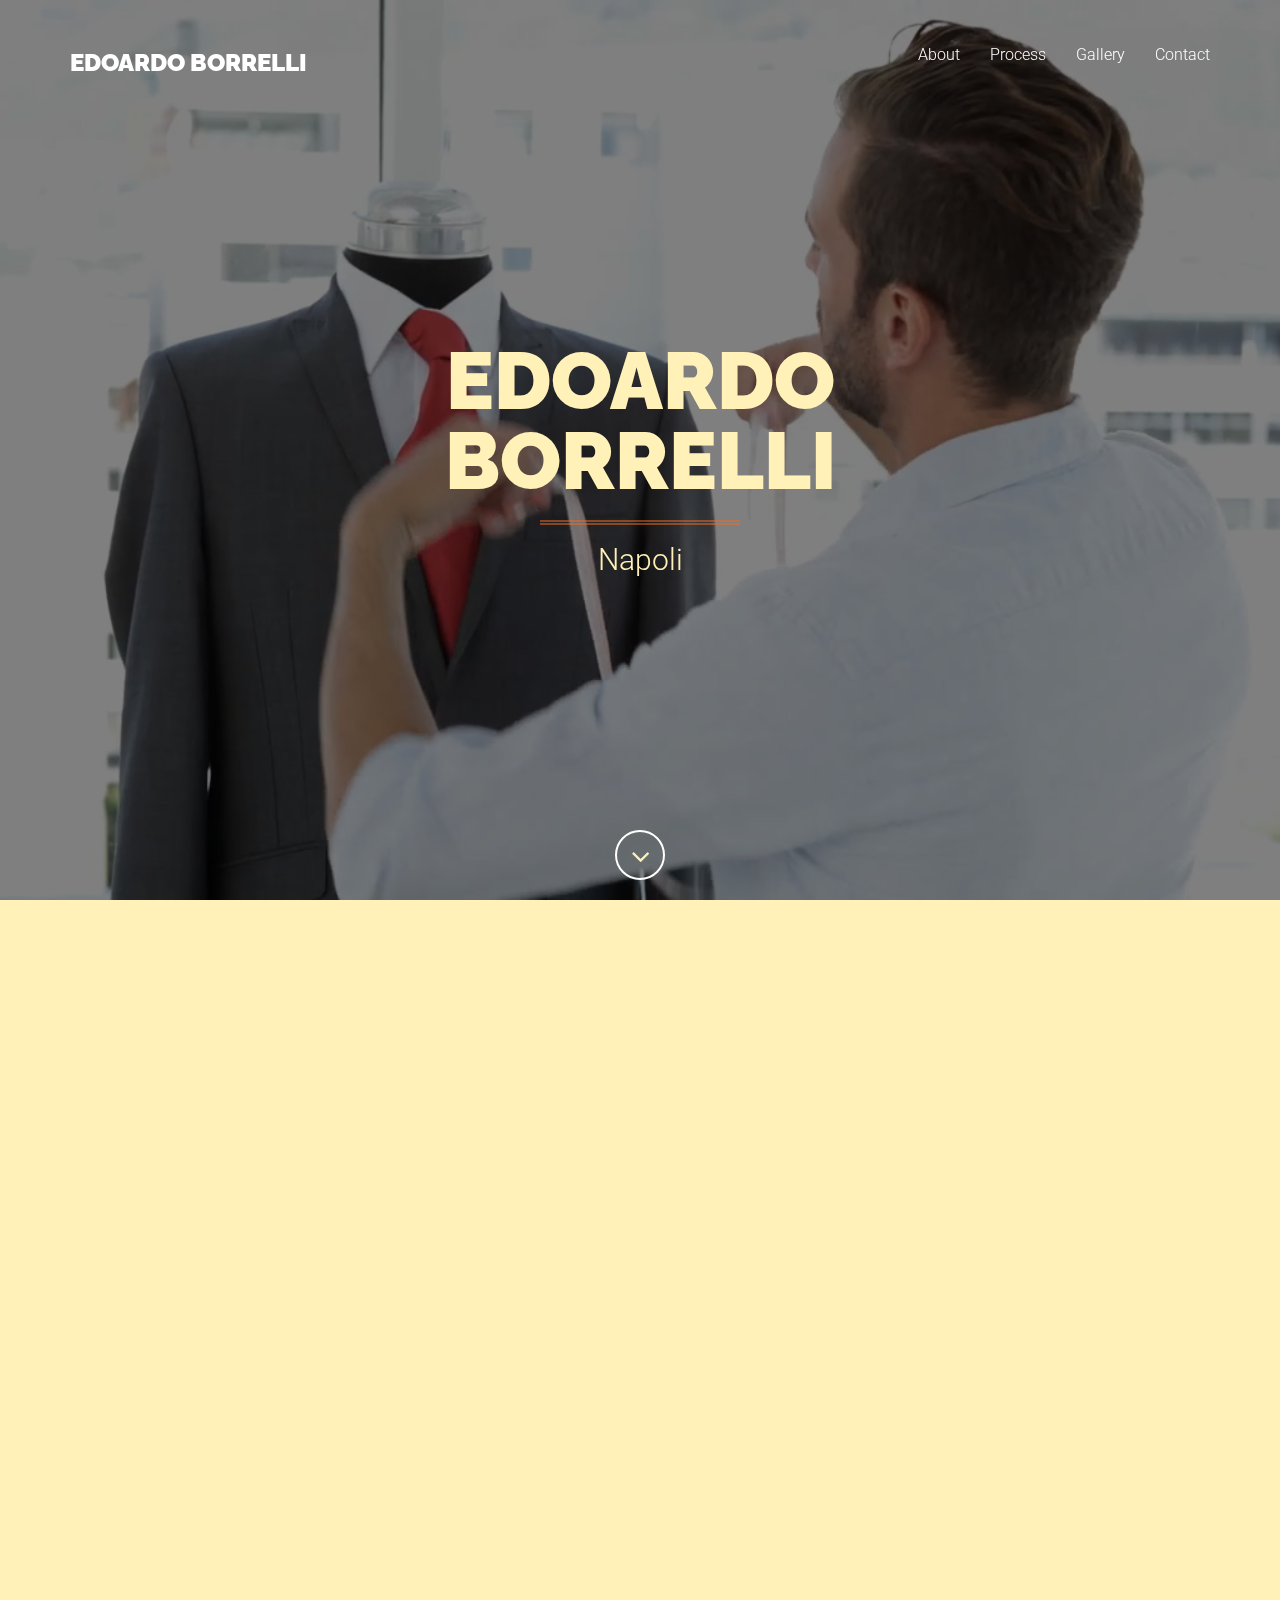
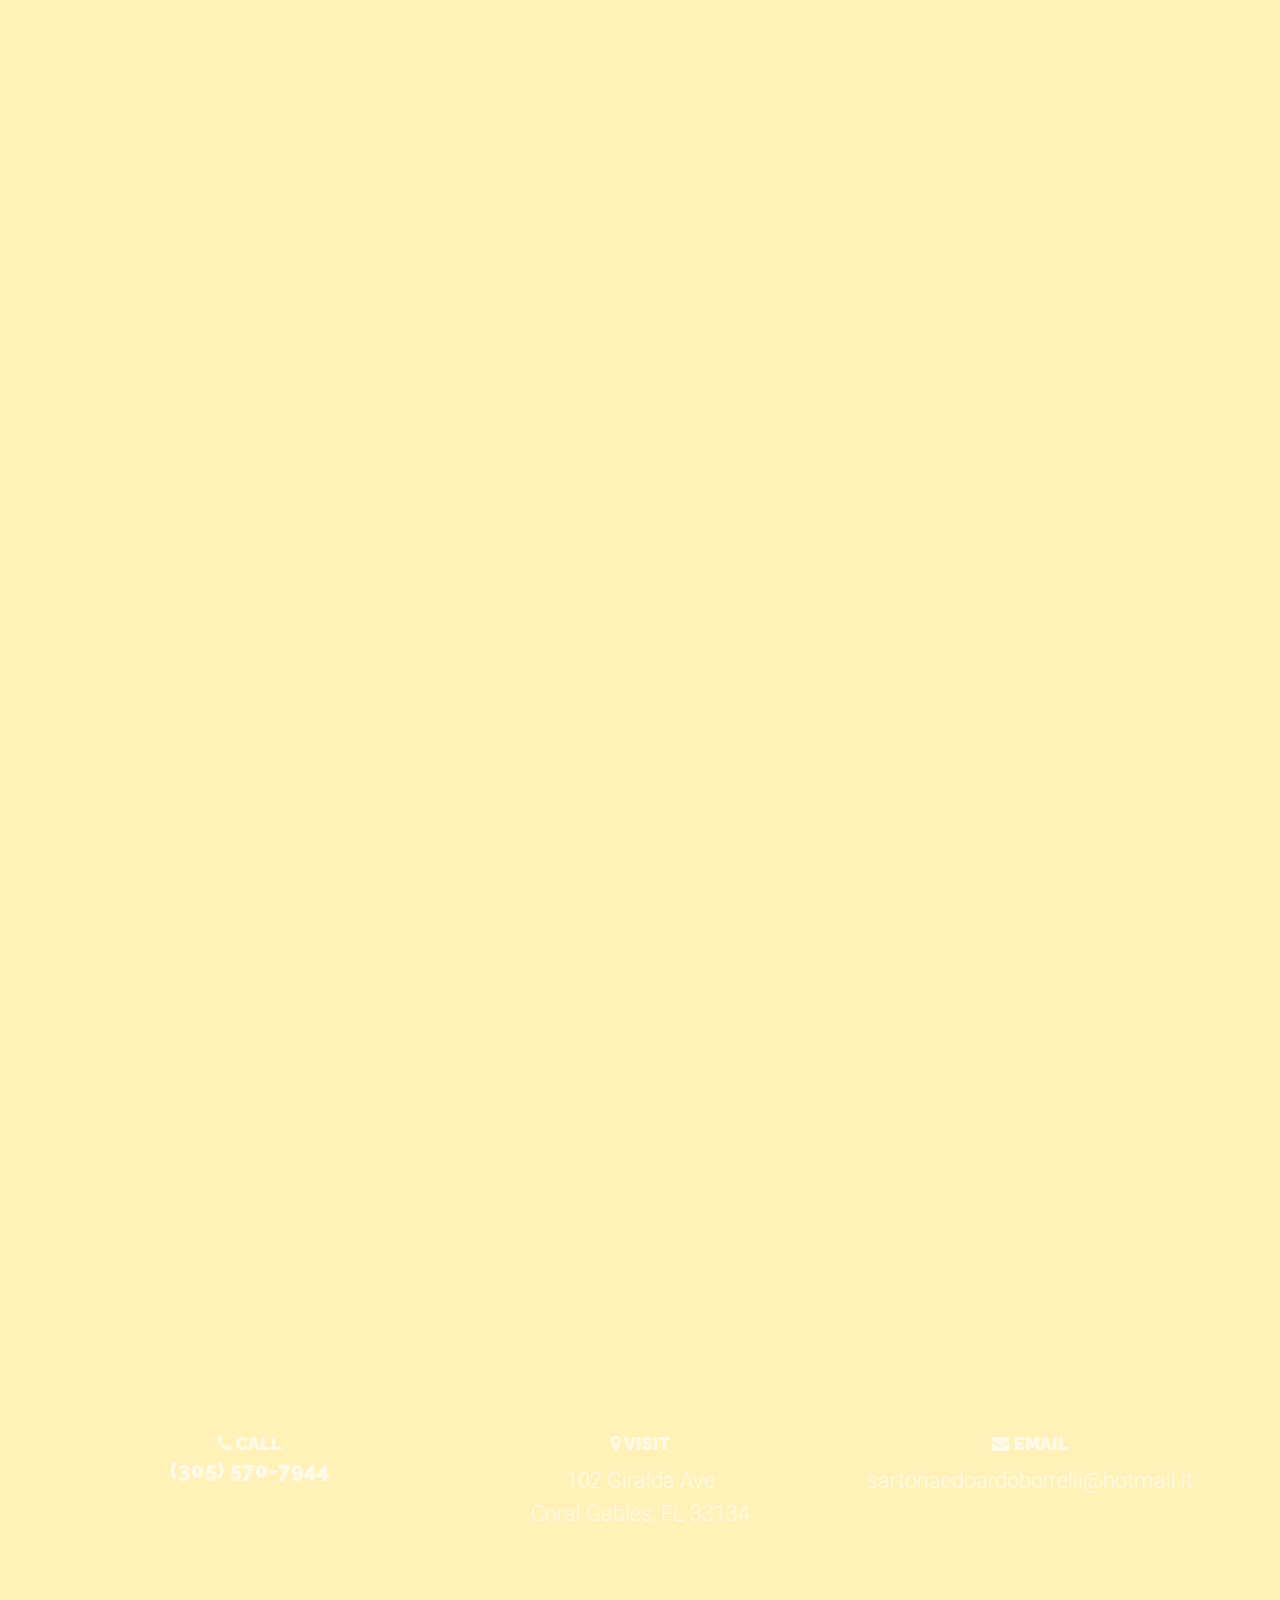
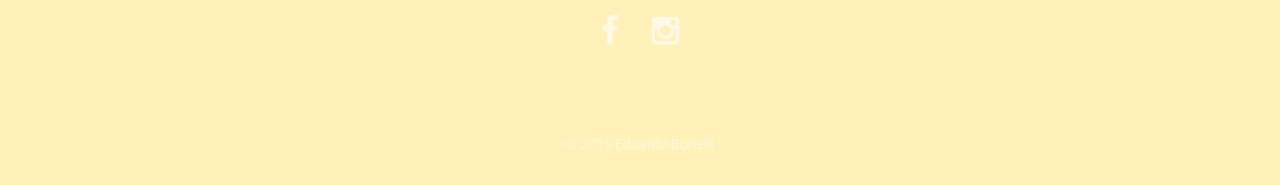
==== commit 40f3f64d: "final stage" ====
--- a/video.html
+++ b/video.html
@@ -62,7 +62,7 @@
                     <span class="icon-bar"></span>
                 </button>
                 <a class="navbar-brand page-scroll" href="#page-top">
-                    <img src="assets/img/logo.png" class="img-responsive" alt="">
+                    <h3>EDOARDO BORRELLI</h3>
                 </a>
             </div>
             <!-- Collect the nav links, forms, and other content for toggling -->
@@ -78,11 +78,9 @@
                         <a class="page-scroll" href="#process">Process</a>
                     </li>
                     <li>
-                        <a class="page-scroll" href="#work">Work</a>
+                        <a class="page-scroll" href="#work">Gallery</a>
                     </li>
-                    <li>
-                        <a class="page-scroll" href="#pricing">Pricing</a>
-                    </li>
+                    
                     <li>
                         <a class="page-scroll" href="#contact">Contact</a>
                     </li>
@@ -109,8 +107,8 @@
         <div class="container-fluid">
             <div class="row text-center">
                 <div class="col-lg-12 wow fadeIn">
-                    <h1>A Theme for Creatives &amp; Agencies</h1>
-                    <p>Vitality is the perfect theme for a freelance professional or an agency.</p>
+                    <h1>Edoardo Borrelli</h1>
+                    <p>Luxury Italian Hand-Made Clothing</p>
                     <hr class="colored">
                 </div>
             </div>
@@ -119,28 +117,28 @@
                     <div class="about-content">
                         <i class="fa fa-eye fa-4x"></i>
                         <h3>Commitment</h3>
-                        <p>Our commitment is to dress you for success. We pride our detailed workmanship as every piece of clothing is individually designed to your style and measurements for a perfect fit.</p>
+                        <p>Our commitment is to dress you for success. We pride our detailed workmanship as every piece of clothing is individually designed to your style and measurements for a perfect fit. The work is always done with the use of natural fibers and the best accessories.</p>
                     </div>
                 </div>
                 <div class="col-md-3 col-sm-6 wow fadeIn" data-wow-delay=".4s">
                     <div class="about-content">
                         <i class="fa fa-scissors fa-4x"></i>
                         <h3>Dedication</h3>
-                        <p>Specializing in bespoke and tailor made apparel and accessories for the discerning gentleman.</p>
+                        <p>Making a tailored suit is to understand the personality and temperament of the wearer. Without neglecting the details that make each product unique and inimitable. The cut and screwed the shoulder "down" make the jacket lightweight and snug as a shirt.</p>
                     </div>
                 </div>
                 <div class="col-md-3 col-sm-6 wow fadeIn" data-wow-delay=".6s">
                     <div class="about-content">
-                        <i class="fa fa-tablet fa-4x"></i>
-                        <h3>Responsive</h3>
-                        <p>When building this theme, we've paid close attention to how it looks on various screen sizes. Try it out on a phone or tablet!</p>
+                        <i class="fa fa-glass fa-4x"></i>
+                        <h3>Elegance</h3>
+                        <p> A perfect fit. But also a refined technique and a taste for the exquisitely beautiful. Elegance tailored means above all that.The processing consists of a traditional system that respects the traditional style of Italian tailoring. And it finds fulfillment in the skilful hands of master tailors.</p>
                     </div>
                 </div>
                 <div class="col-md-3 col-sm-6 wow fadeIn" data-wow-delay=".8s">
                     <div class="about-content">
-                        <i class="fa fa-heart fa-4x"></i>
-                        <h3>Built with Love</h3>
-                        <p>All of our themes are crafted with care, and we strive to make your experience as one of our customers the best as possible.</p>
+                        <i class="fa fa-university fa-4x"></i>
+                        <h3>Quality</h3>
+                        <p> Every single operation is done by hand, from the placement of the fabric until the completion of the finishing touches. Here's the story that lies behind every outfit Borrelli. In a sign of elegance. The same elegance that is found in the bespoke shirts. The same attention to detail. The same story...</p>
                     </div>
                 </div>
             </div>
@@ -248,7 +246,7 @@
         </div>
     </section>
 
-    <section>
+    <section id="work">
         <div class="container text-center wow fadeIn">
             <h2>Gallery</h2>
             <hr class="colored">
--- a/assets/css/vitality-orange.css
+++ b/assets/css/vitality-orange.css
@@ -265,7 +265,7 @@
   display: block;
   height: auto;
   width: auto;
-  background-color: #222222;
+  background-color: #fff1b7;
   background: no-repeat center center;
   background-attachment: scroll;
   -webkit-background-size: cover;
@@ -275,7 +275,7 @@
   padding: 100px 0;
 }
 header .intro-content {
-  color: white;
+  color: #fff1b7;
   text-align: center;
   position: relative;
 }
@@ -310,15 +310,15 @@
   line-height: 50px;
   padding: 0;
   letter-spacing: normal;
-  color: white;
+  color: #fff1b7;
   font-size: 30px;
   -webkit-transition: all 0.5s;
   -moz-transition: all 0.5s;
   transition: all 0.5s;
 }
 header .scroll-down .btn:hover {
-  color: rgba(255, 255, 255, 0.5);
-  border-color: rgba(255, 255, 255, 0.5);
+  color: #fff1b7;
+  border-color: #fff1b7;
   outline: none;
 }
 @media (min-width: 768px) {
@@ -329,7 +329,7 @@
     background-attachment: scroll;
   }
   header .intro-content {
-    color: white;
+    color: #fff1b7;
     text-align: center;
     width: 50%;
     margin: auto;
